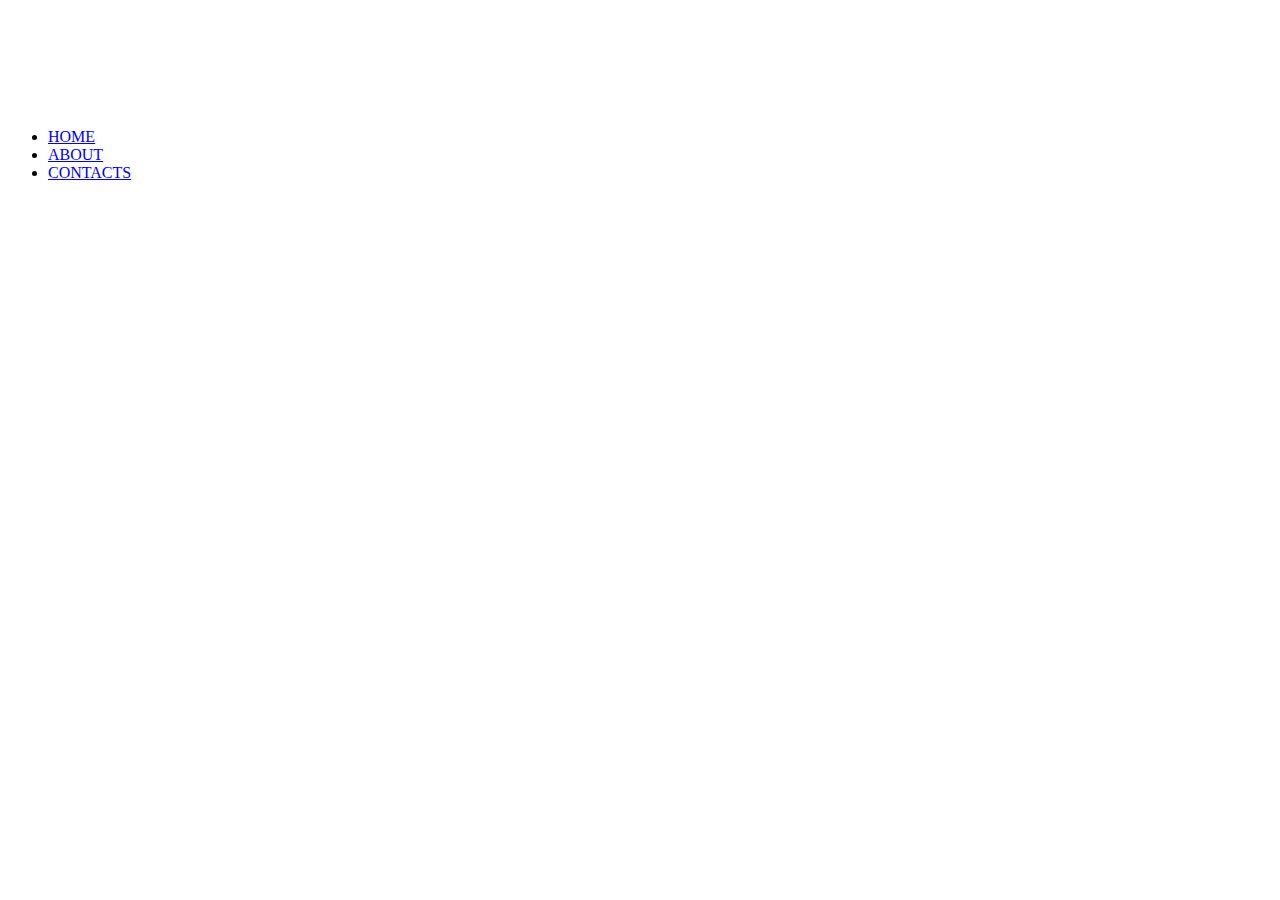
==== HTML Only/about.html @ bdd3aa6c "v1.0.1" ====
<!DOCTYPE html>
<html lang="en">
  <head>
    <meta charset="UTF-8" />
    <meta http-equiv="X-UA-Compatible" content="IE=edge" />
    <meta name="viewport" content="width=device-width, initial-scale=1.0" />
    <title>Document</title>
  </head>
  <link
    rel="stylesheet"
    href="https://cdnjs.cloudflare.com/ajax/libs/font-awesome/5.15.3/css/all.min.css"
    integrity="sha512-+jU6R9G7Vr0Ckq3rVqlmWjPx+WIXZYiUTw2TbxTcxWfT8X9WSPlxAWxmgA59dHuzkA8hVbU6n1U6vBYnPXZuUQ=="
    crossorigin="anonymous"
    referrerpolicy="no-referrer"
  />

  <body>
    <div class="navbar">
      <a href="./home.html">
        <div>
          <img src="/assets/ECE.png" alt="logo" width="175" height="100" />
        </div>
      </a>
      <ul>
        <li><a href="home.html">HOME</a></li>
        <li><a href="about.html">ABOUT</a></li>
        <li><a href="contacts.html">CONTACTS</a></li>
      </ul>
    </div>
  </body>
</html>
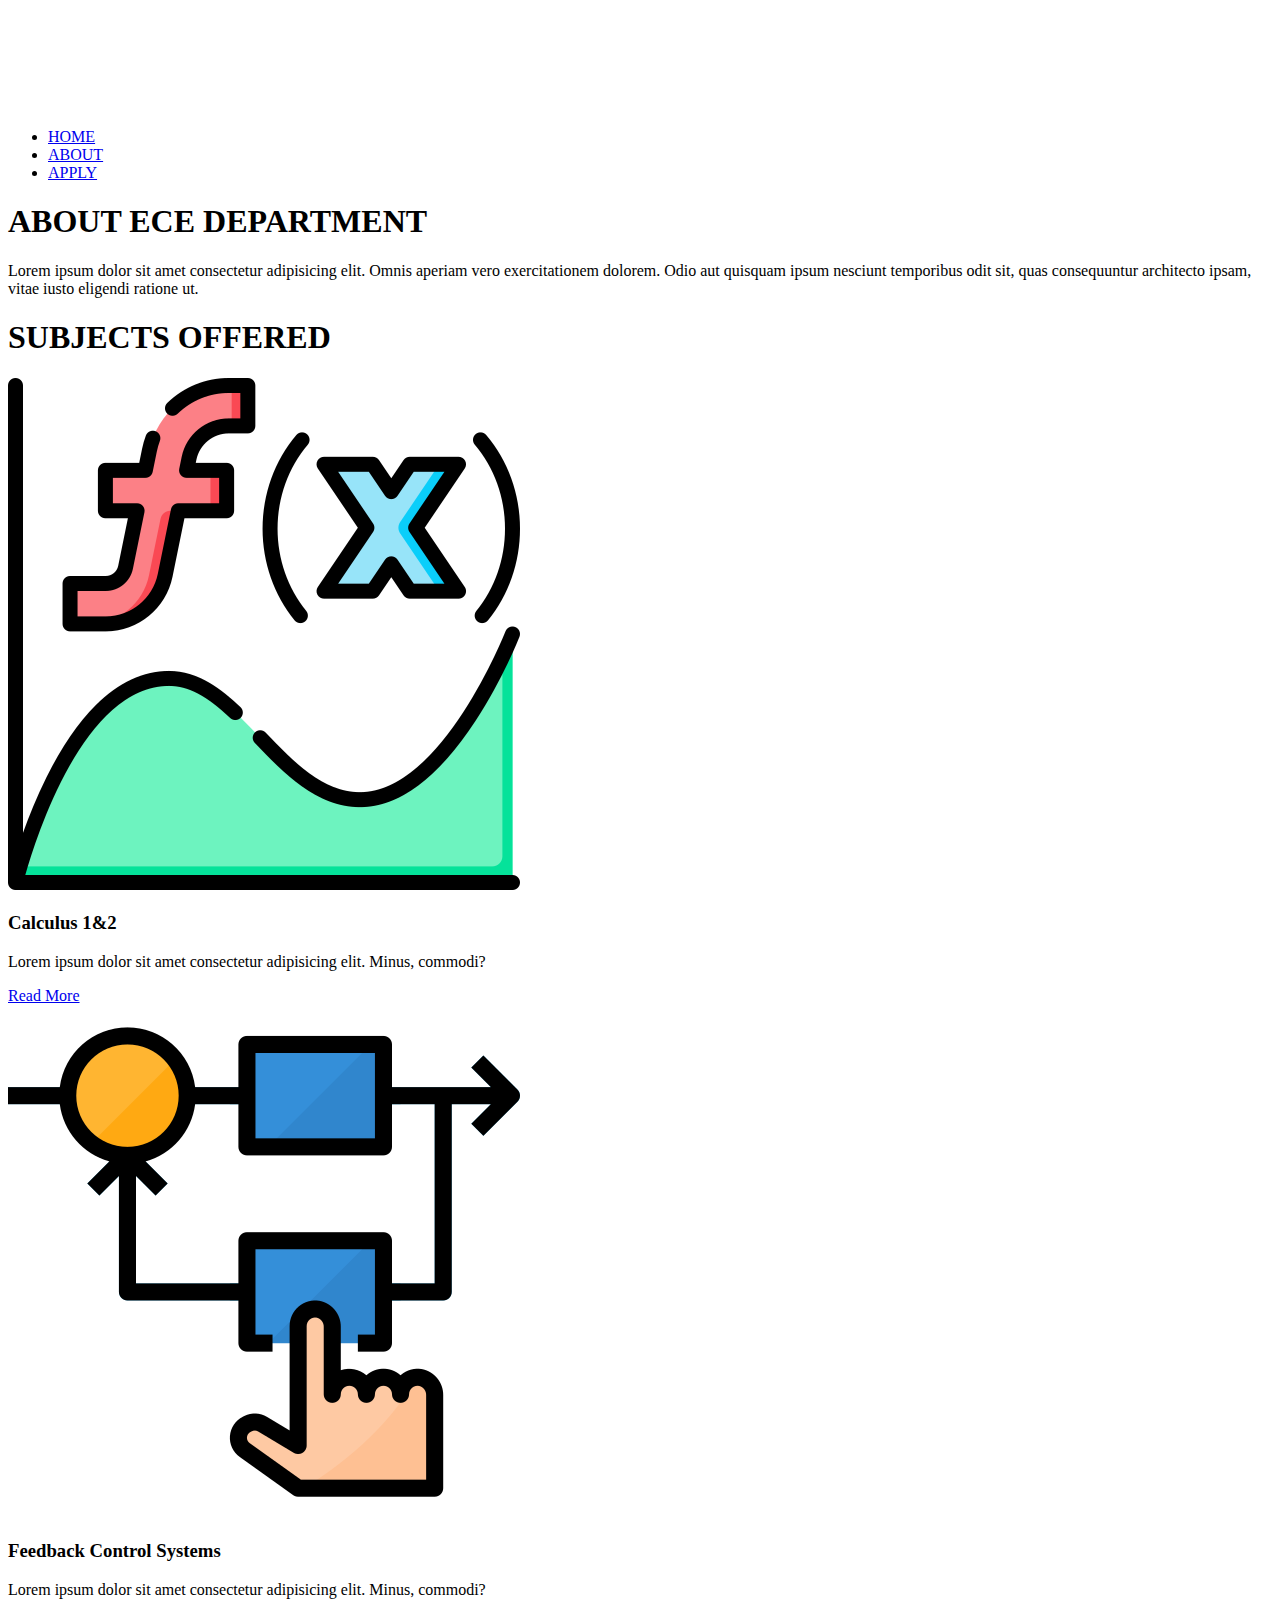
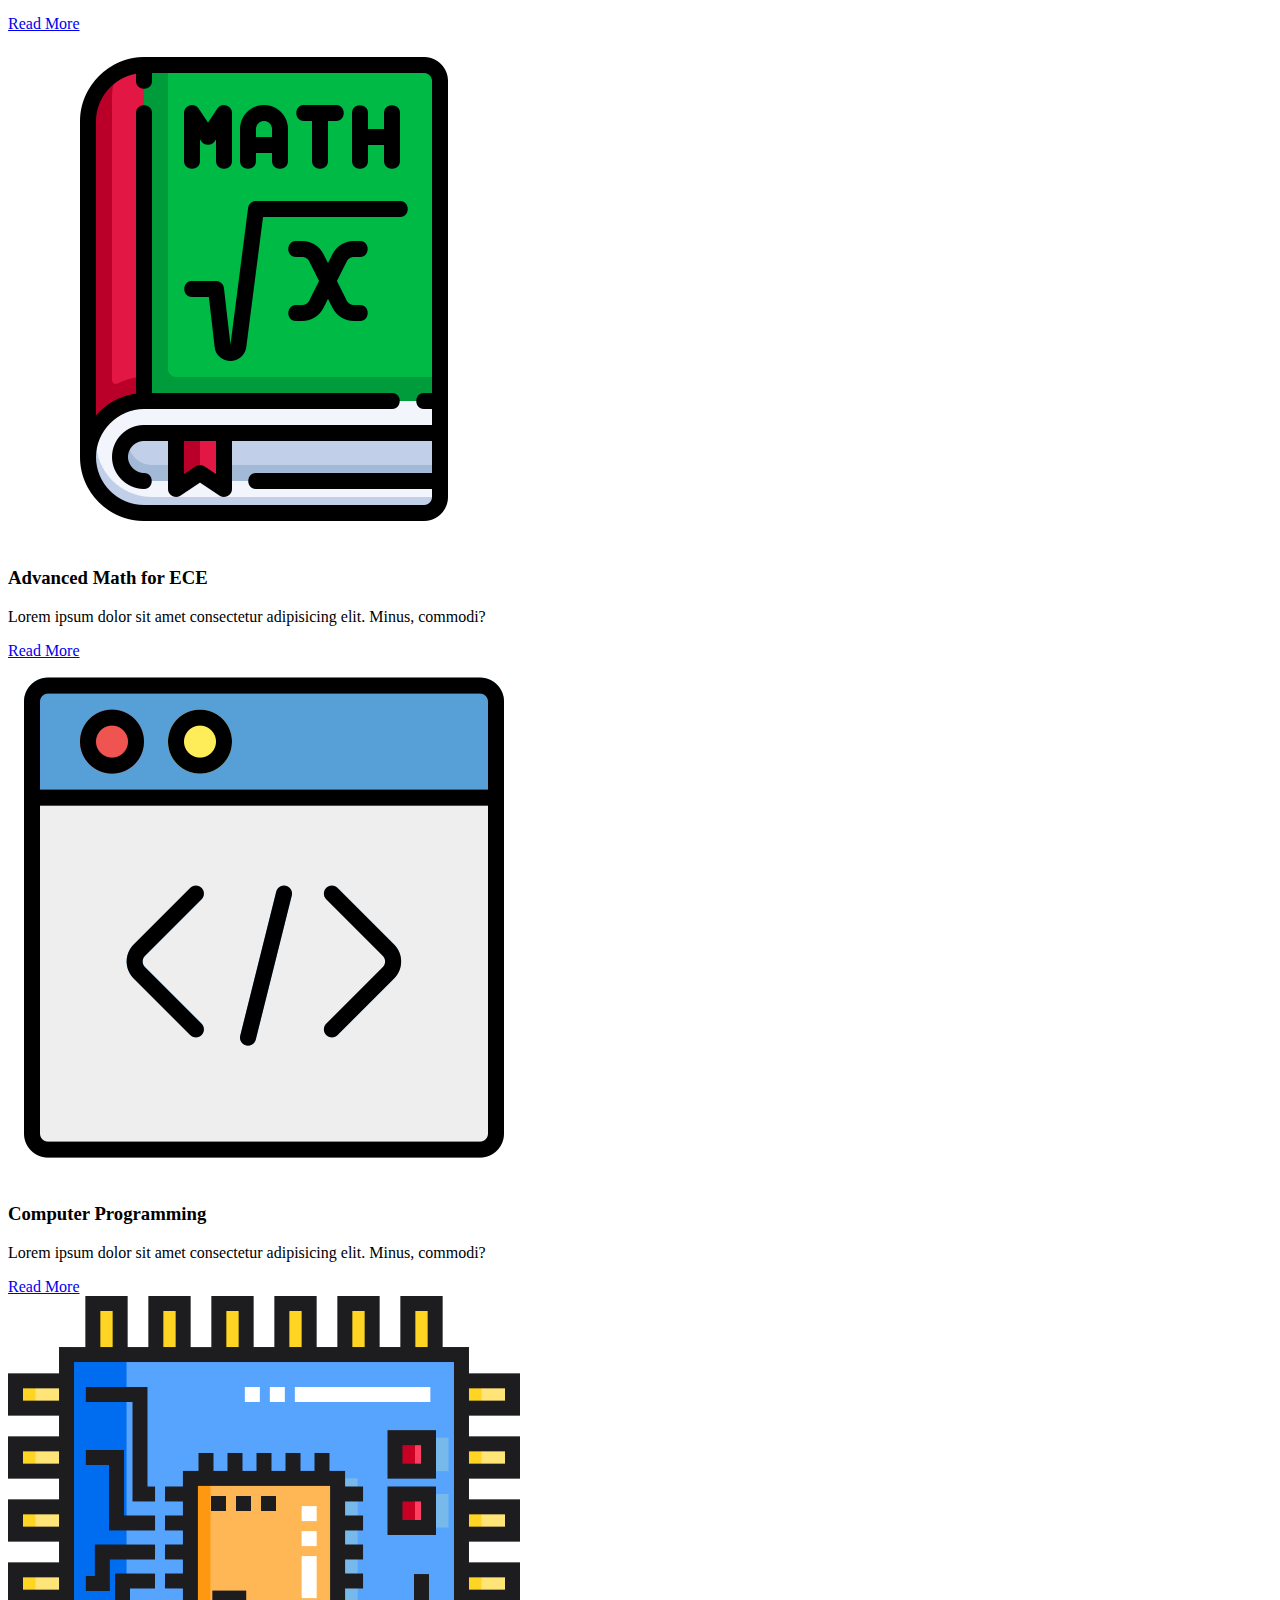
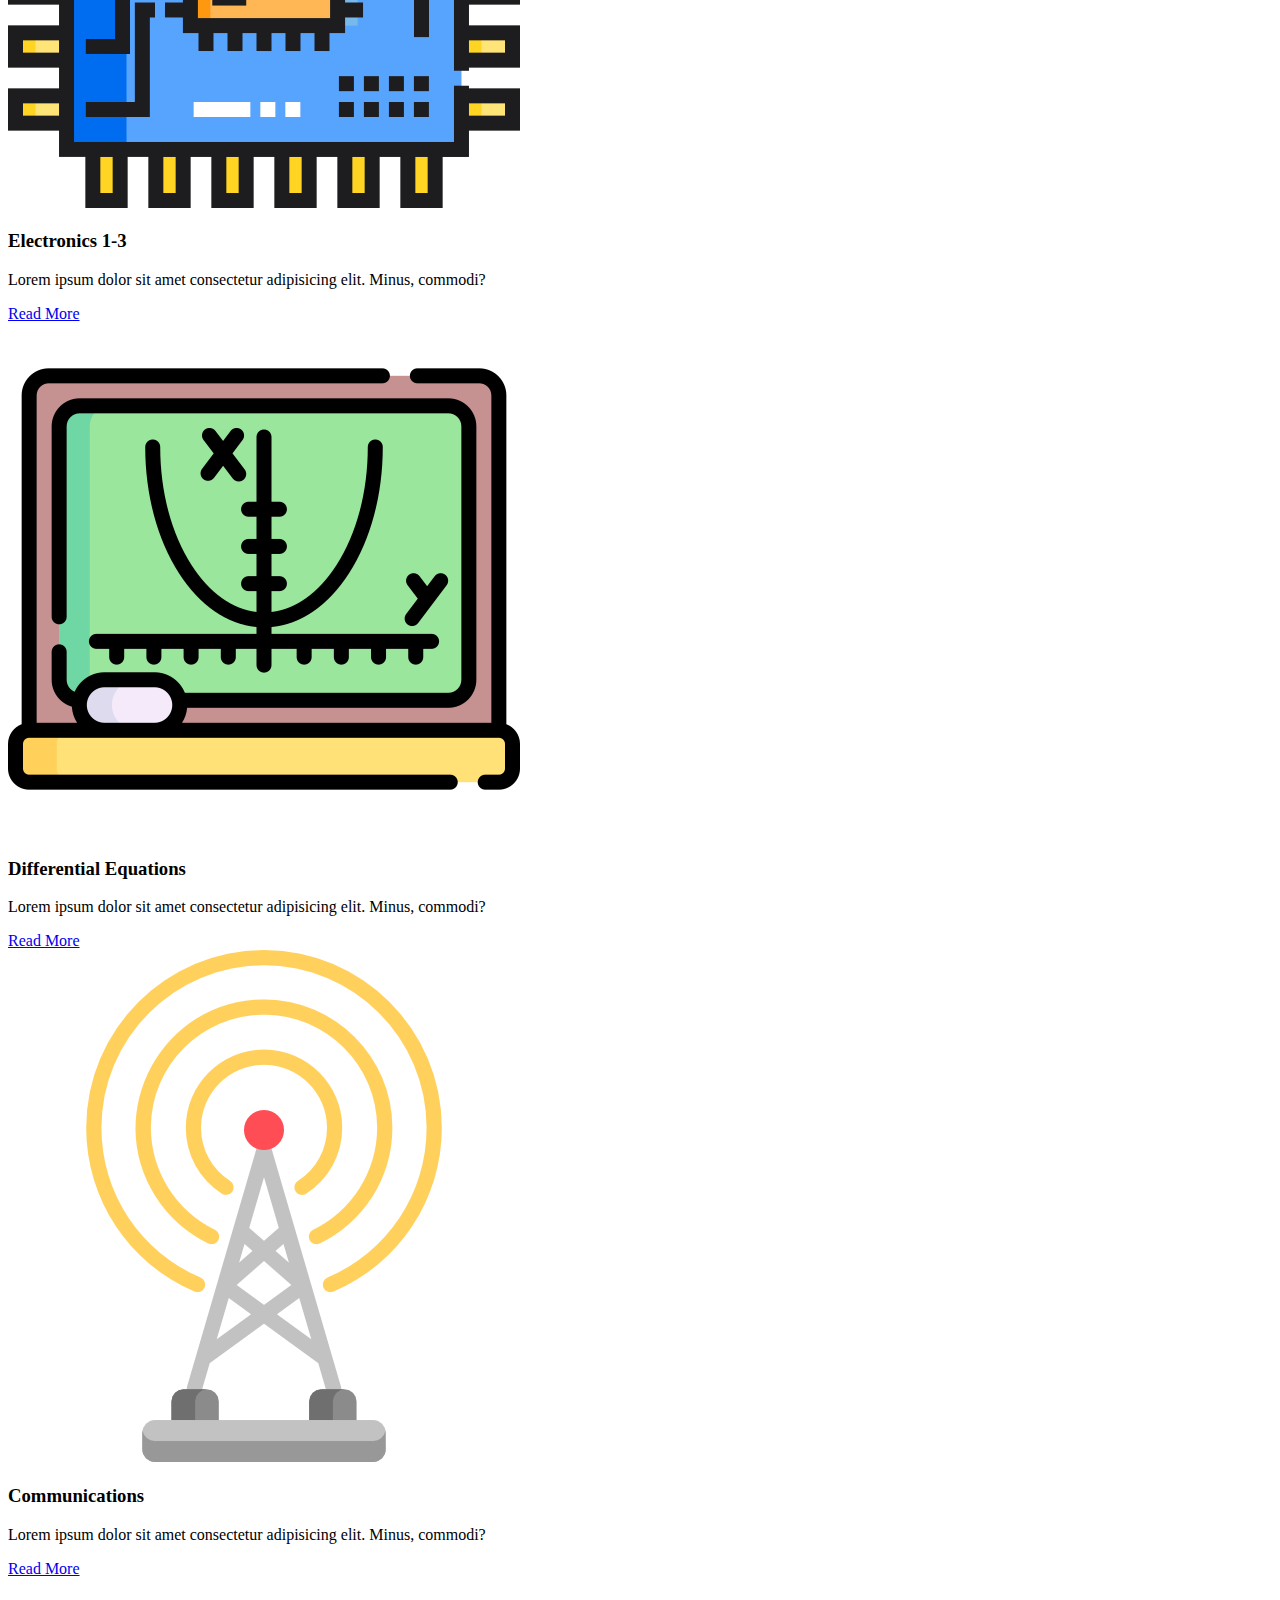
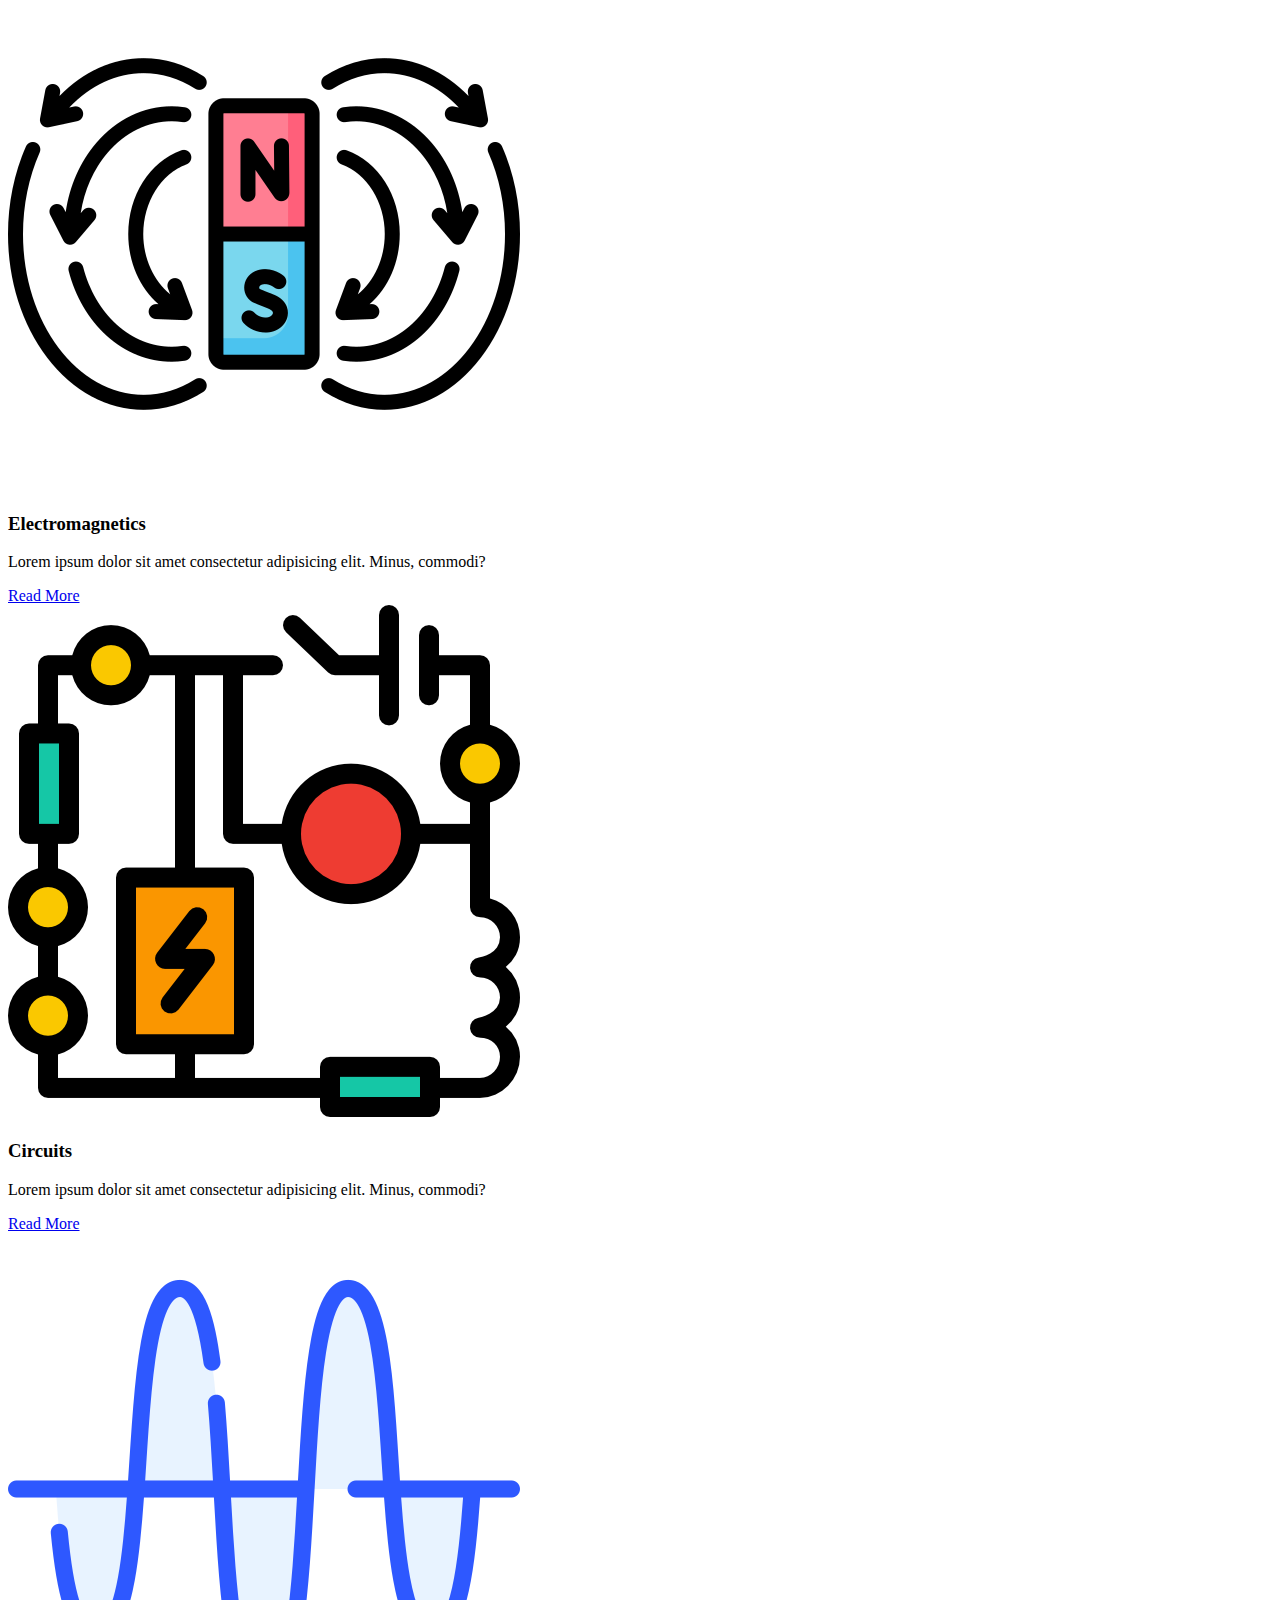
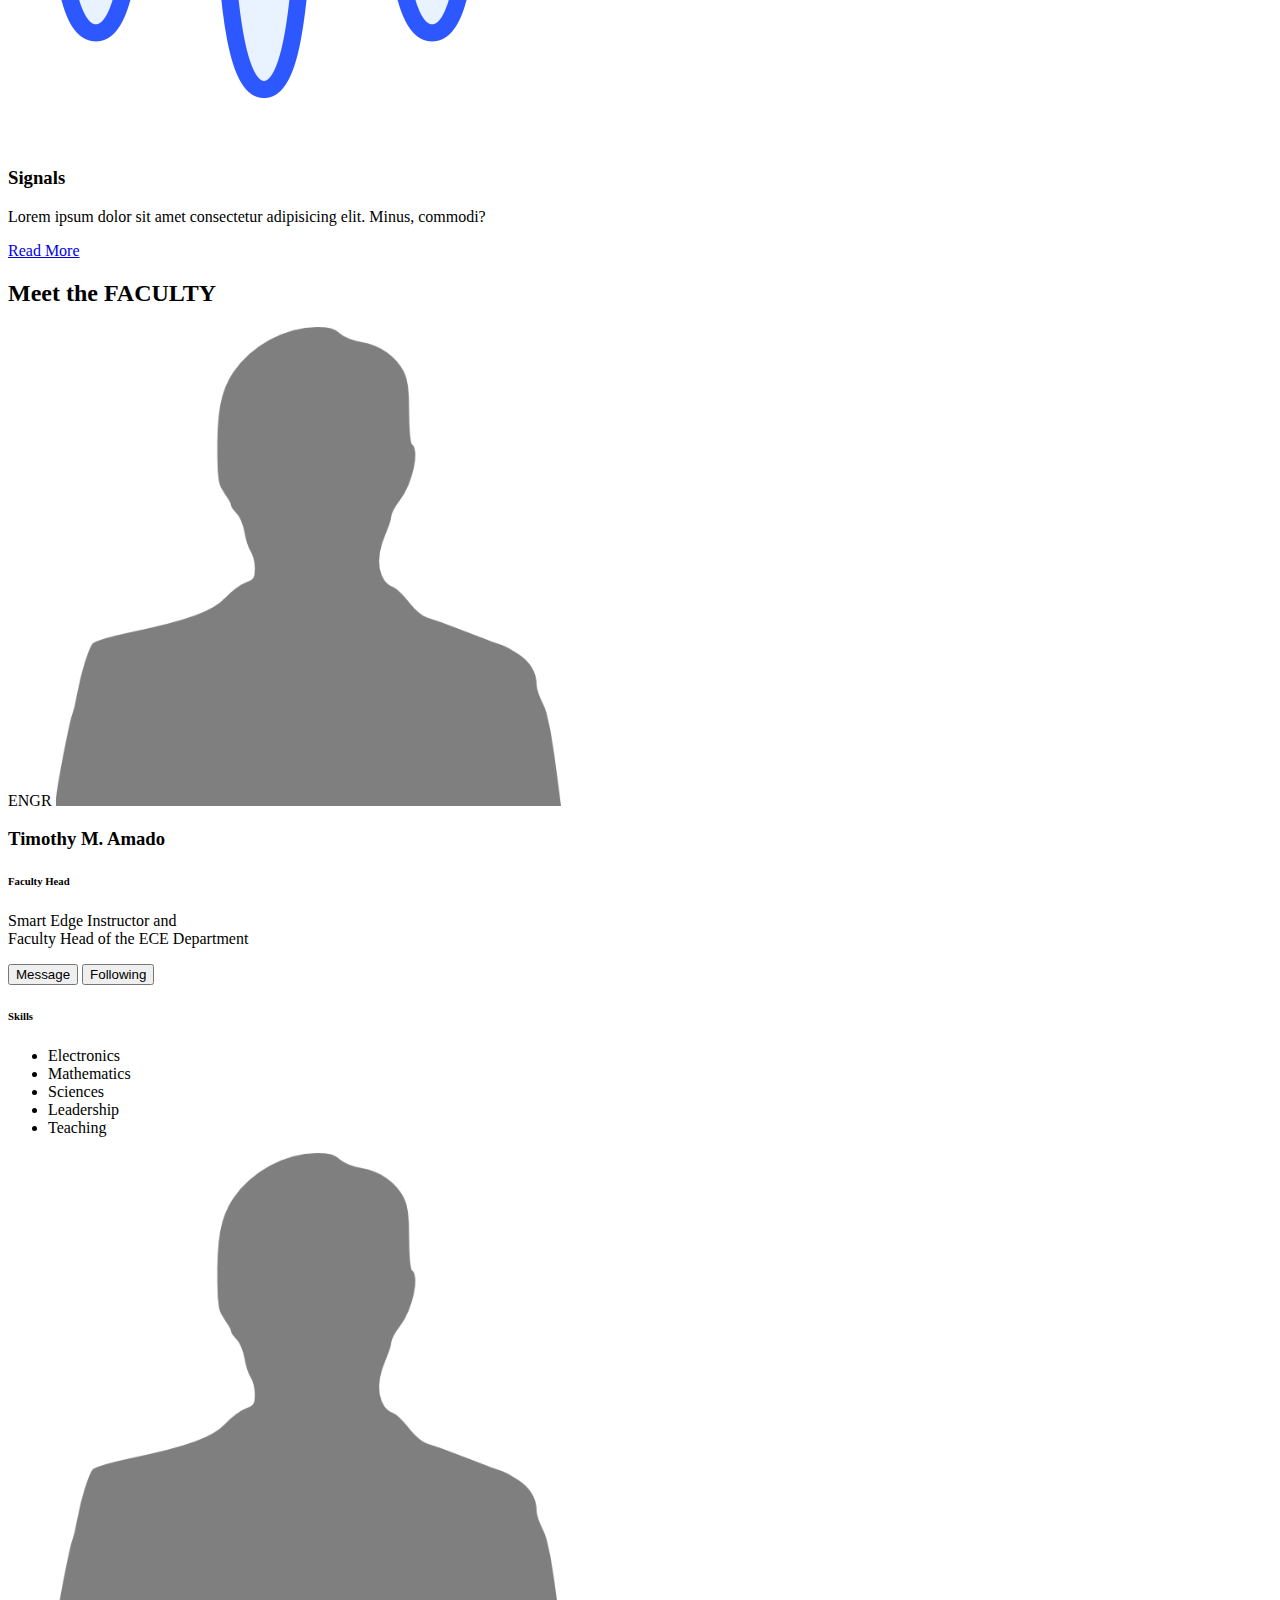
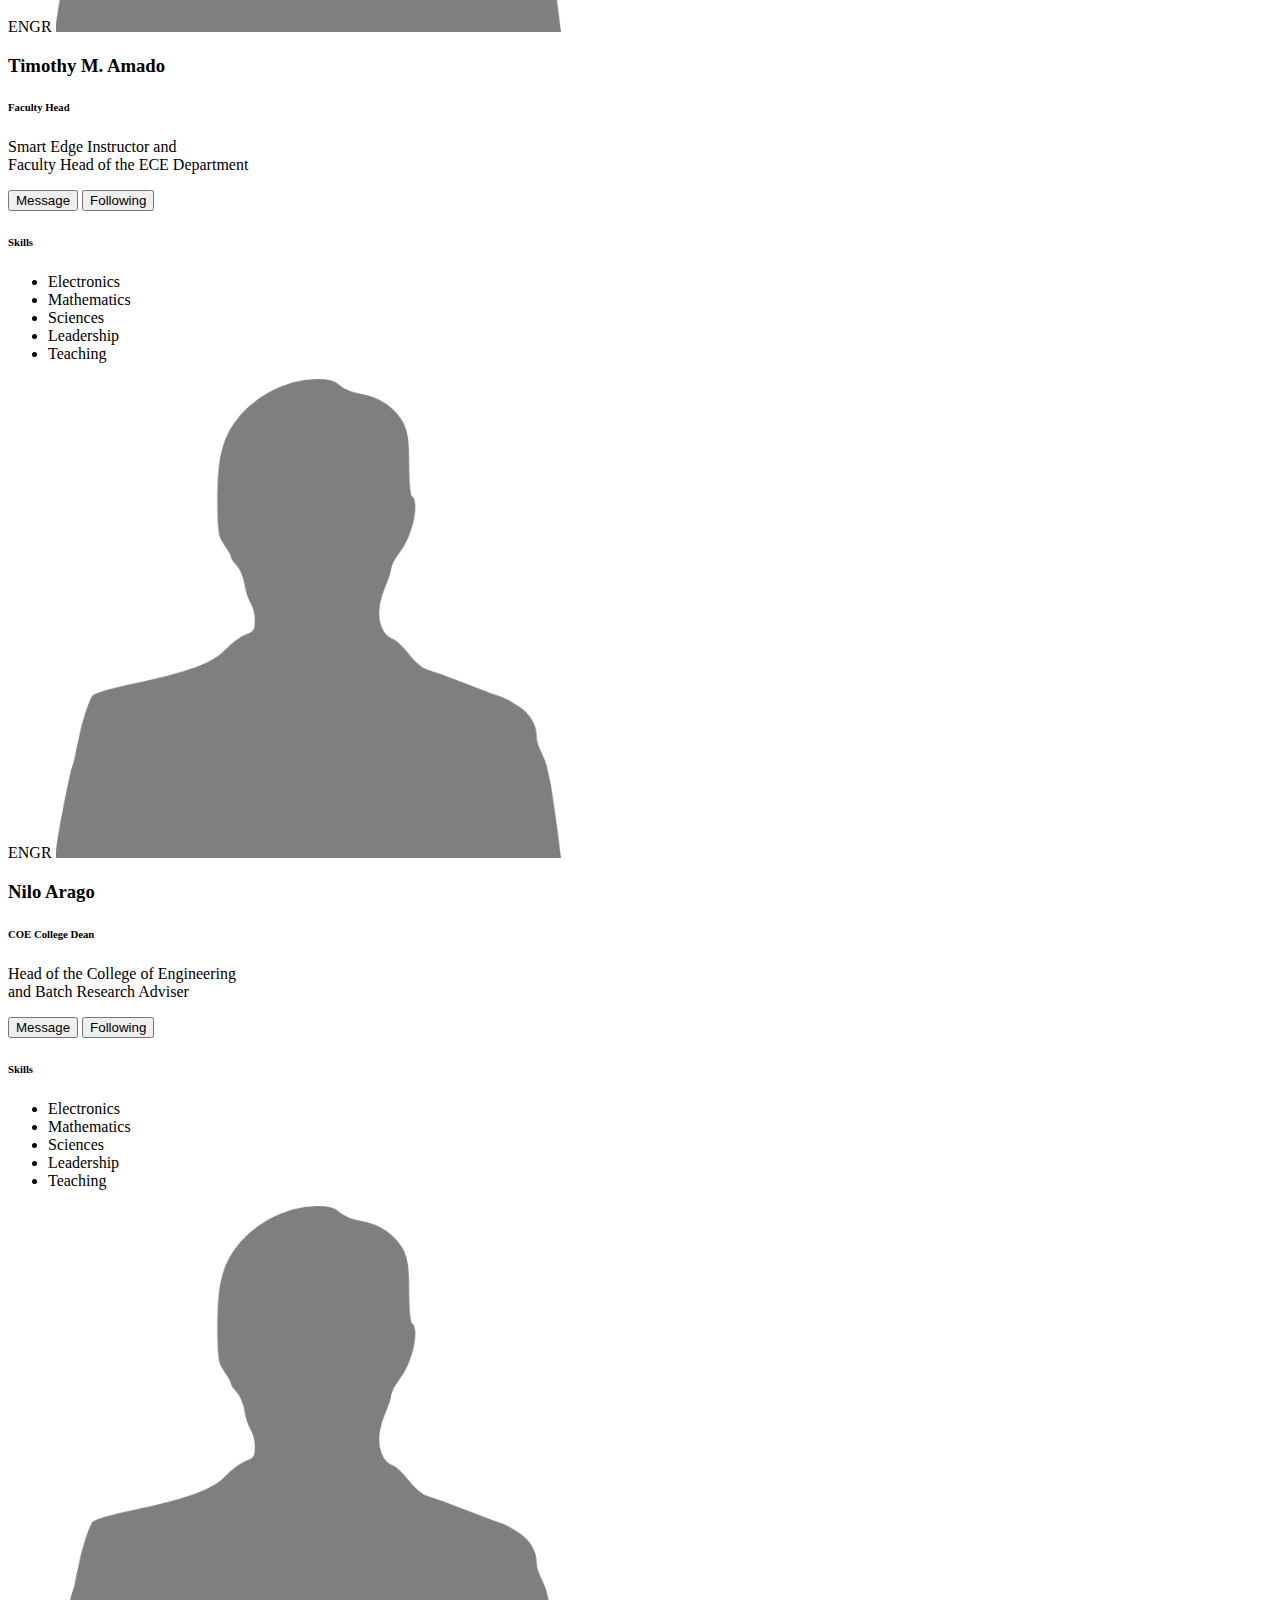
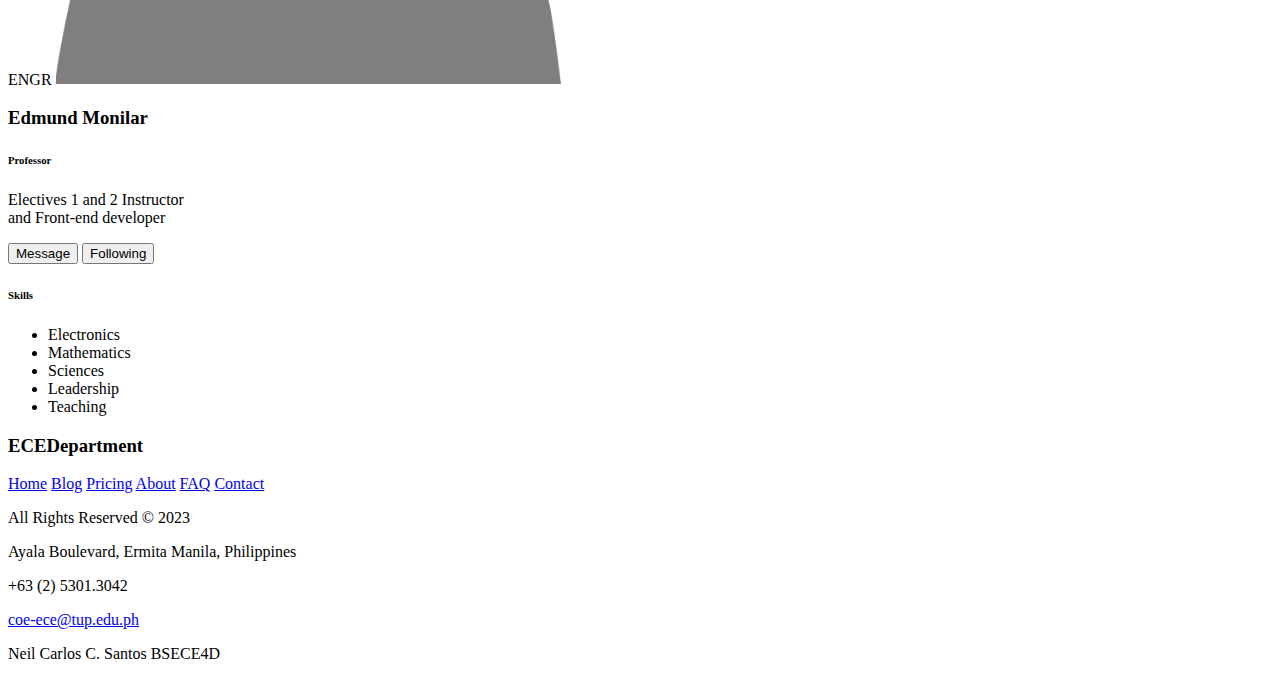
==== commit 523848ce: "v2.0.1" ====
--- a/HTML Only/about.html
+++ b/HTML Only/about.html
@@ -4,7 +4,7 @@
     <meta charset="UTF-8" />
     <meta http-equiv="X-UA-Compatible" content="IE=edge" />
     <meta name="viewport" content="width=device-width, initial-scale=1.0" />
-    <title>Document</title>
+    <title>ECE DEPARTMENT</title>
   </head>
   <link
     rel="stylesheet"
@@ -24,8 +24,272 @@
       <ul>
         <li><a href="home.html">HOME</a></li>
         <li><a href="about.html">ABOUT</a></li>
-        <li><a href="contacts.html">CONTACTS</a></li>
+        <li><a href="apply.html">APPLY</a></li>
       </ul>
     </div>
+
+    <div class="abouthead">
+      <h1>ABOUT ECE DEPARTMENT</h1>
+      <p class="head-p">
+        Lorem ipsum dolor sit amet consectetur adipisicing elit. Omnis aperiam
+        vero exercitationem dolorem. Odio aut quisquam ipsum nesciunt temporibus
+        odit sit, quas consequuntur architecto ipsam, vitae iusto eligendi
+        ratione ut.
+      </p>
+    </div>
+
+    <div class="vision">
+      <div class="services">
+        <h1 class="head">SUBJECTS OFFERED</h1>
+
+        <div class="box-container">
+          <div class="box2">
+            <img src="/assets/calc.png" alt="" />
+            <h3>Calculus 1&2</h3>
+            <p>
+              Lorem ipsum dolor sit amet consectetur adipisicing elit. Minus,
+              commodi?
+            </p>
+            <a href="#" class="btn">Read More</a>
+          </div>
+
+          <div class="box2">
+            <img src="/assets/feedback.png" alt="" />
+            <h3>Feedback Control Systems</h3>
+            <p>
+              Lorem ipsum dolor sit amet consectetur adipisicing elit. Minus,
+              commodi?
+            </p>
+            <a href="#" class="btn">Read More</a>
+          </div>
+
+          <div class="box2">
+            <img src="/assets/admath.png" alt="" />
+            <h3>Advanced Math for ECE</h3>
+            <p>
+              Lorem ipsum dolor sit amet consectetur adipisicing elit. Minus,
+              commodi?
+            </p>
+            <a href="#" class="btn">Read More</a>
+          </div>
+
+          <div class="box2">
+            <img src="/assets/prog.png" alt="" />
+            <h3>Computer Programming</h3>
+            <p>
+              Lorem ipsum dolor sit amet consectetur adipisicing elit. Minus,
+              commodi?
+            </p>
+            <a href="#" class="btn">Read More</a>
+          </div>
+
+          <div class="box2">
+            <img src="/assets/cpu.png" alt="" />
+            <h3>Electronics 1-3</h3>
+            <p>
+              Lorem ipsum dolor sit amet consectetur adipisicing elit. Minus,
+              commodi?
+            </p>
+            <a href="#" class="btn">Read More</a>
+          </div>
+
+          <div class="box2">
+            <img src="/assets/diff.png" alt="" />
+            <h3>Differential Equations</h3>
+            <p>
+              Lorem ipsum dolor sit amet consectetur adipisicing elit. Minus,
+              commodi?
+            </p>
+            <a href="#" class="btn">Read More</a>
+          </div>
+
+          <div class="box2">
+            <img src="/assets/comms.png" alt="" />
+            <h3>Communications</h3>
+            <p>
+              Lorem ipsum dolor sit amet consectetur adipisicing elit. Minus,
+              commodi?
+            </p>
+            <a href="#" class="btn">Read More</a>
+          </div>
+
+          <div class="box2">
+            <img src="/assets/emags.png" alt="" />
+            <h3>Electromagnetics</h3>
+            <p>
+              Lorem ipsum dolor sit amet consectetur adipisicing elit. Minus,
+              commodi?
+            </p>
+            <a href="#" class="btn">Read More</a>
+          </div>
+
+          <div class="box2">
+            <img src="/assets/circ.png" alt="" />
+            <h3>Circuits</h3>
+            <p>
+              Lorem ipsum dolor sit amet consectetur adipisicing elit. Minus,
+              commodi?
+            </p>
+            <a href="#" class="btn">Read More</a>
+          </div>
+          <div class="box2">
+            <img src="/assets/signals.png" alt="" />
+            <h3>Signals</h3>
+            <p>
+              Lorem ipsum dolor sit amet consectetur adipisicing elit. Minus,
+              commodi?
+            </p>
+            <a href="#" class="btn">Read More</a>
+          </div>
+        </div>
+      </div>
+    </div>
+
+    <div class="faculty">
+      <h2>Meet the <span class="ece">FACULTY</span></h2>
+    </div>
+
+    <div class="slider">
+      <div class="card-container">
+        <span class="pro">ENGR</span>
+        <img class="round" src="/assets/avatar.png" alt="user" width="40%" />
+        <h3 class="name">Timothy M. Amado</h3>
+        <h6>Faculty Head</h6>
+        <p>
+          Smart Edge Instructor and <br />
+          Faculty Head of the ECE Department
+        </p>
+        <div class="buttons">
+          <button class="primary">Message</button>
+          <button class="primary ghost">Following</button>
+        </div>
+        <div class="skills">
+          <h6>Skills</h6>
+          <ul>
+            <li>Electronics</li>
+            <li>Mathematics</li>
+            <li>Sciences</li>
+            <li>Leadership</li>
+            <li>Teaching</li>
+          </ul>
+        </div>
+      </div>
+
+      <div class="card-container">
+        <span class="pro">ENGR</span>
+        <img class="round" src="/assets/avatar.png" alt="user" width="40%" />
+        <h3 class="name">Timothy M. Amado</h3>
+        <h6>Faculty Head</h6>
+        <p>
+          Smart Edge Instructor and <br />
+          Faculty Head of the ECE Department
+        </p>
+        <div class="buttons">
+          <button class="primary">Message</button>
+          <button class="primary ghost">Following</button>
+        </div>
+        <div class="skills">
+          <h6>Skills</h6>
+          <ul>
+            <li>Electronics</li>
+            <li>Mathematics</li>
+            <li>Sciences</li>
+            <li>Leadership</li>
+            <li>Teaching</li>
+          </ul>
+        </div>
+      </div>
+
+      <div class="card-container">
+        <span class="pro">ENGR</span>
+        <img class="round" src="/assets/avatar.png" alt="user" width="40%" />
+        <h3 class="name">Nilo Arago</h3>
+        <h6>COE College Dean</h6>
+        <p>
+          Head of the College of Engineering <br />
+          and Batch Research Adviser
+        </p>
+        <div class="buttons">
+          <button class="primary">Message</button>
+          <button class="primary ghost">Following</button>
+        </div>
+        <div class="skills">
+          <h6>Skills</h6>
+          <ul>
+            <li>Electronics</li>
+            <li>Mathematics</li>
+            <li>Sciences</li>
+            <li>Leadership</li>
+            <li>Teaching</li>
+          </ul>
+        </div>
+      </div>
+
+      <div class="card-container">
+        <span class="pro">ENGR</span>
+        <img class="round" src="/assets/avatar.png" alt="user" width="40%" />
+        <h3 class="name">Edmund Monilar</h3>
+        <h6>Professor</h6>
+        <p>
+          Electives 1 and 2 Instructor<br />
+          and Front-end developer
+        </p>
+        <div class="buttons">
+          <button class="primary">Message</button>
+          <button class="primary ghost">Following</button>
+        </div>
+        <div class="skills">
+          <h6>Skills</h6>
+          <ul>
+            <li>Electronics</li>
+            <li>Mathematics</li>
+            <li>Sciences</li>
+            <li>Leadership</li>
+            <li>Teaching</li>
+          </ul>
+        </div>
+      </div>
+    </div>
+
+    <footer class="footer-distributed">
+      <div class="footer-left">
+        <h3>ECE<span>Department</span></h3>
+        <p class="footer-links">
+          <a href="#" class="link-1">Home</a>
+          <a href="#">Blog</a>
+          <a href="#">Pricing</a>
+          <a href="#">About</a>
+          <a href="#">FAQ</a>
+          <a href="#">Contact</a>
+        </p>
+        <p class="footer-company-name">All Rights Reserved © 2023</p>
+      </div>
+      <div class="footer-center">
+        <div>
+          <i class="fa fa-map-marker"></i>
+          <p><span>Ayala Boulevard, Ermita</span> Manila, Philippines</p>
+        </div>
+        <div>
+          <i class="fa fa-phone"></i>
+          <p>+63 (2) 5301.3042</p>
+        </div>
+        <div>
+          <i class="fa fa-envelope"></i>
+          <p><a href="mailto:support@company.com">coe-ece@tup.edu.ph</a></p>
+        </div>
+      </div>
+      <div class="footer-right">
+        <p class="footer-company-about">
+          <span>Neil Carlos C. Santos</span>
+          BSECE4D
+        </p>
+        <div class="footer-icons">
+          <a href="#" aria-label="fb-link"><i class="fa fa-facebook"></i></a>
+          <a href="#" aria-label="tw-link"><i class="fa fa-twitter"></i></a>
+          <a href="#" aria-label="lin-link"><i class="fa fa-linkedin"></i></a>
+          <a href="#" aria-label="git-link"><i class="fa fa-github"></i></a>
+        </div>
+      </div>
+    </footer>
   </body>
 </html>
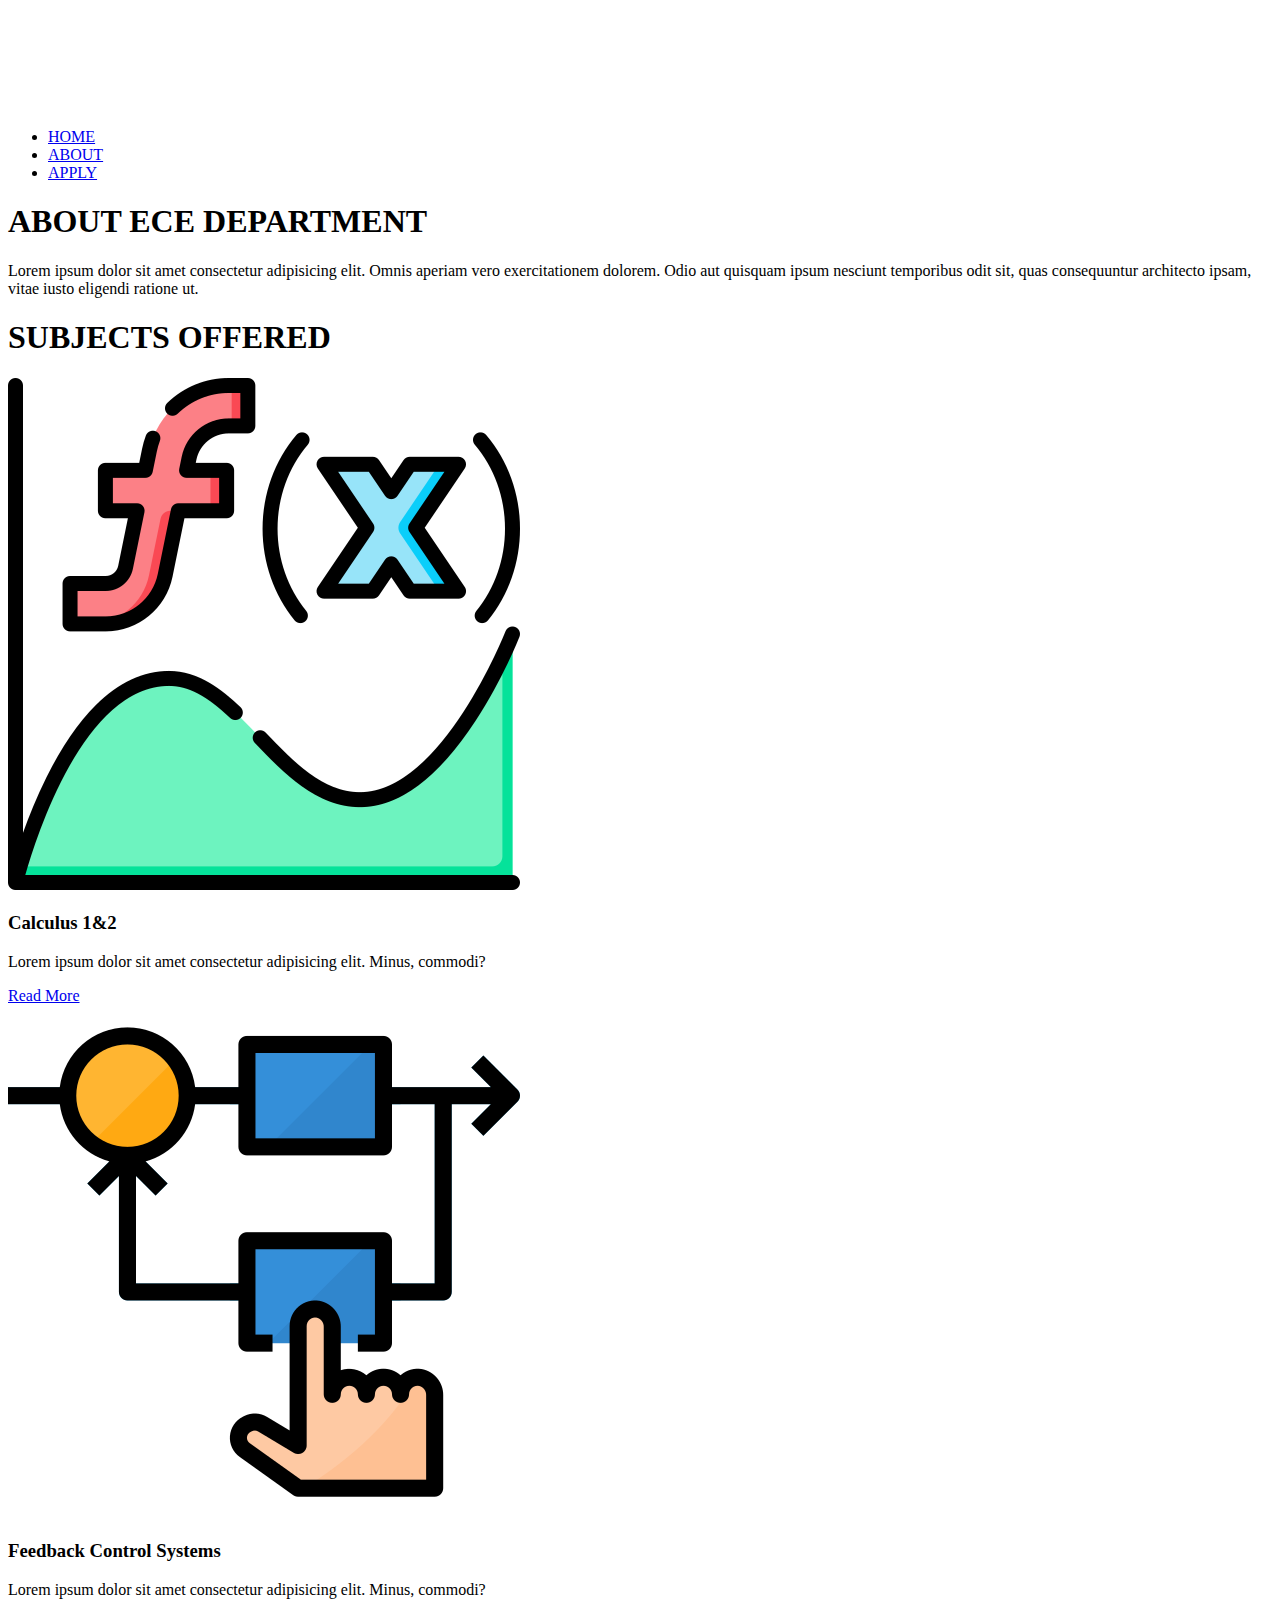
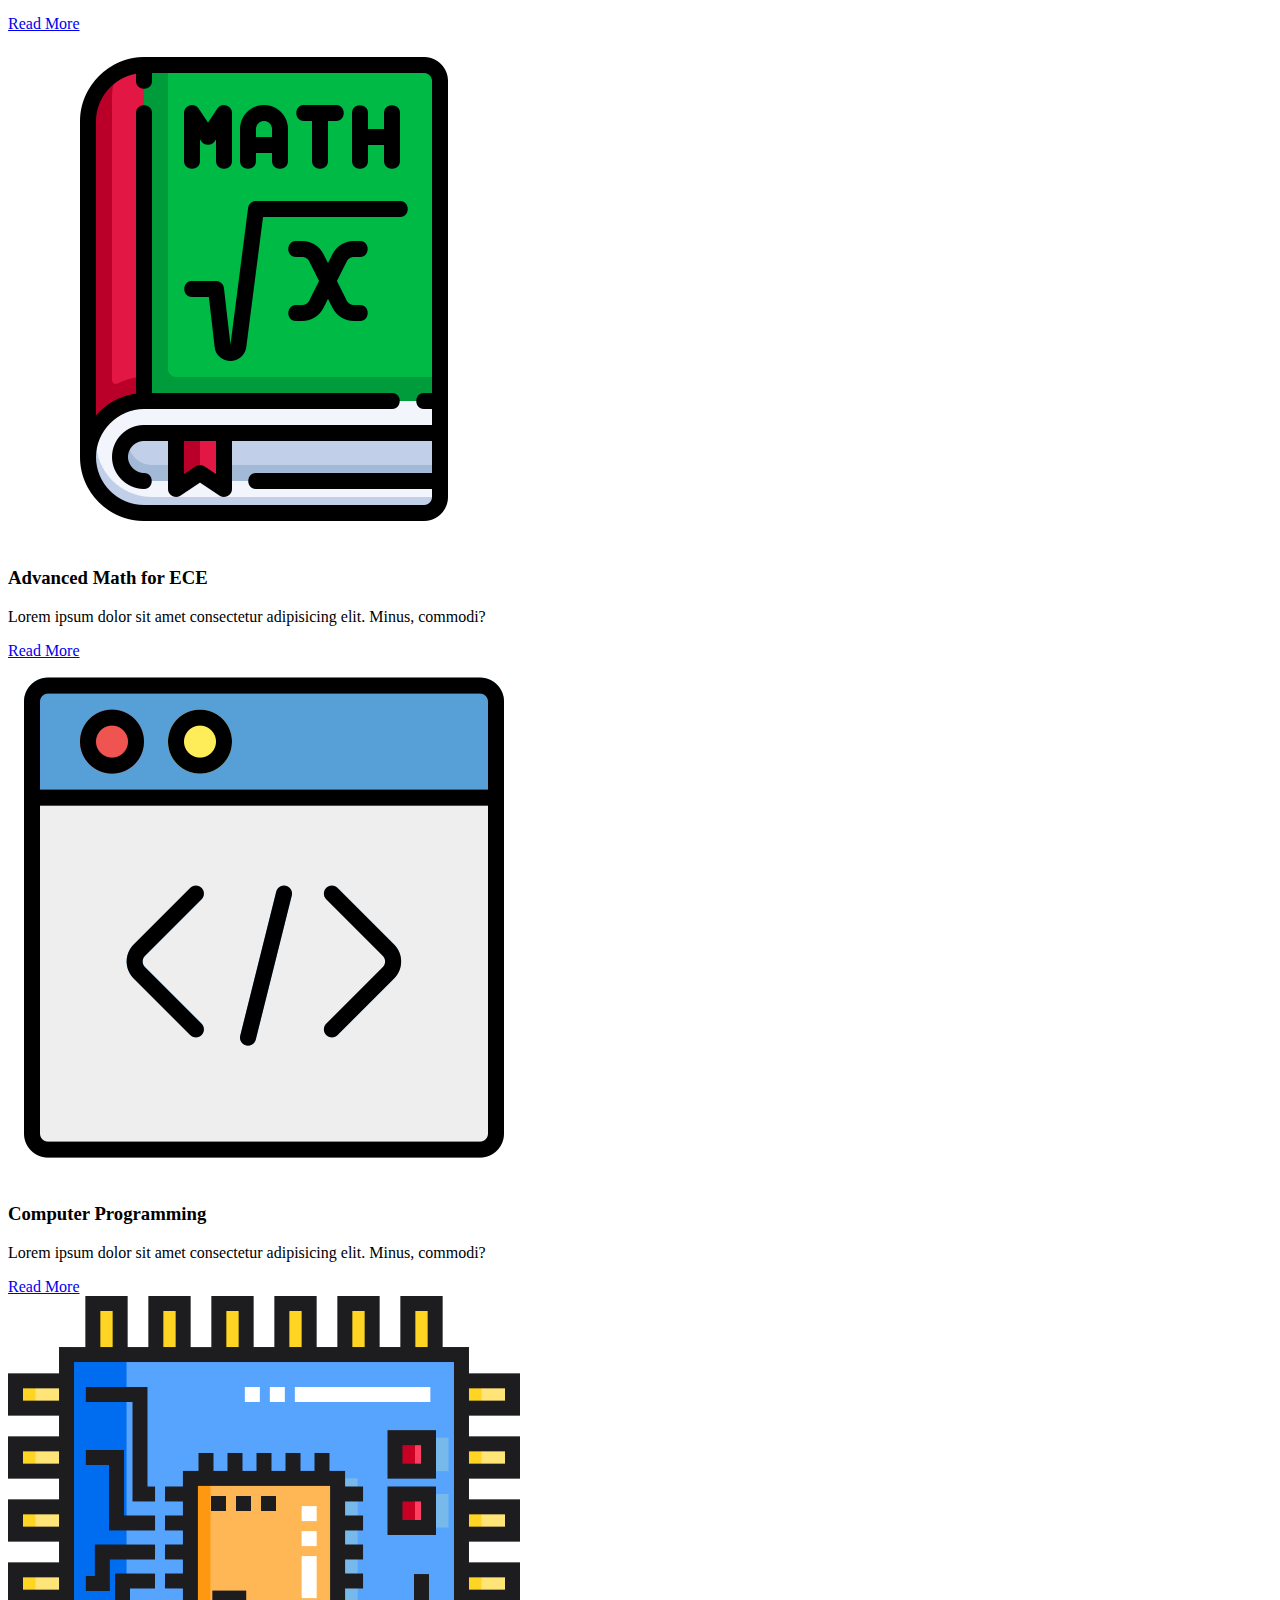
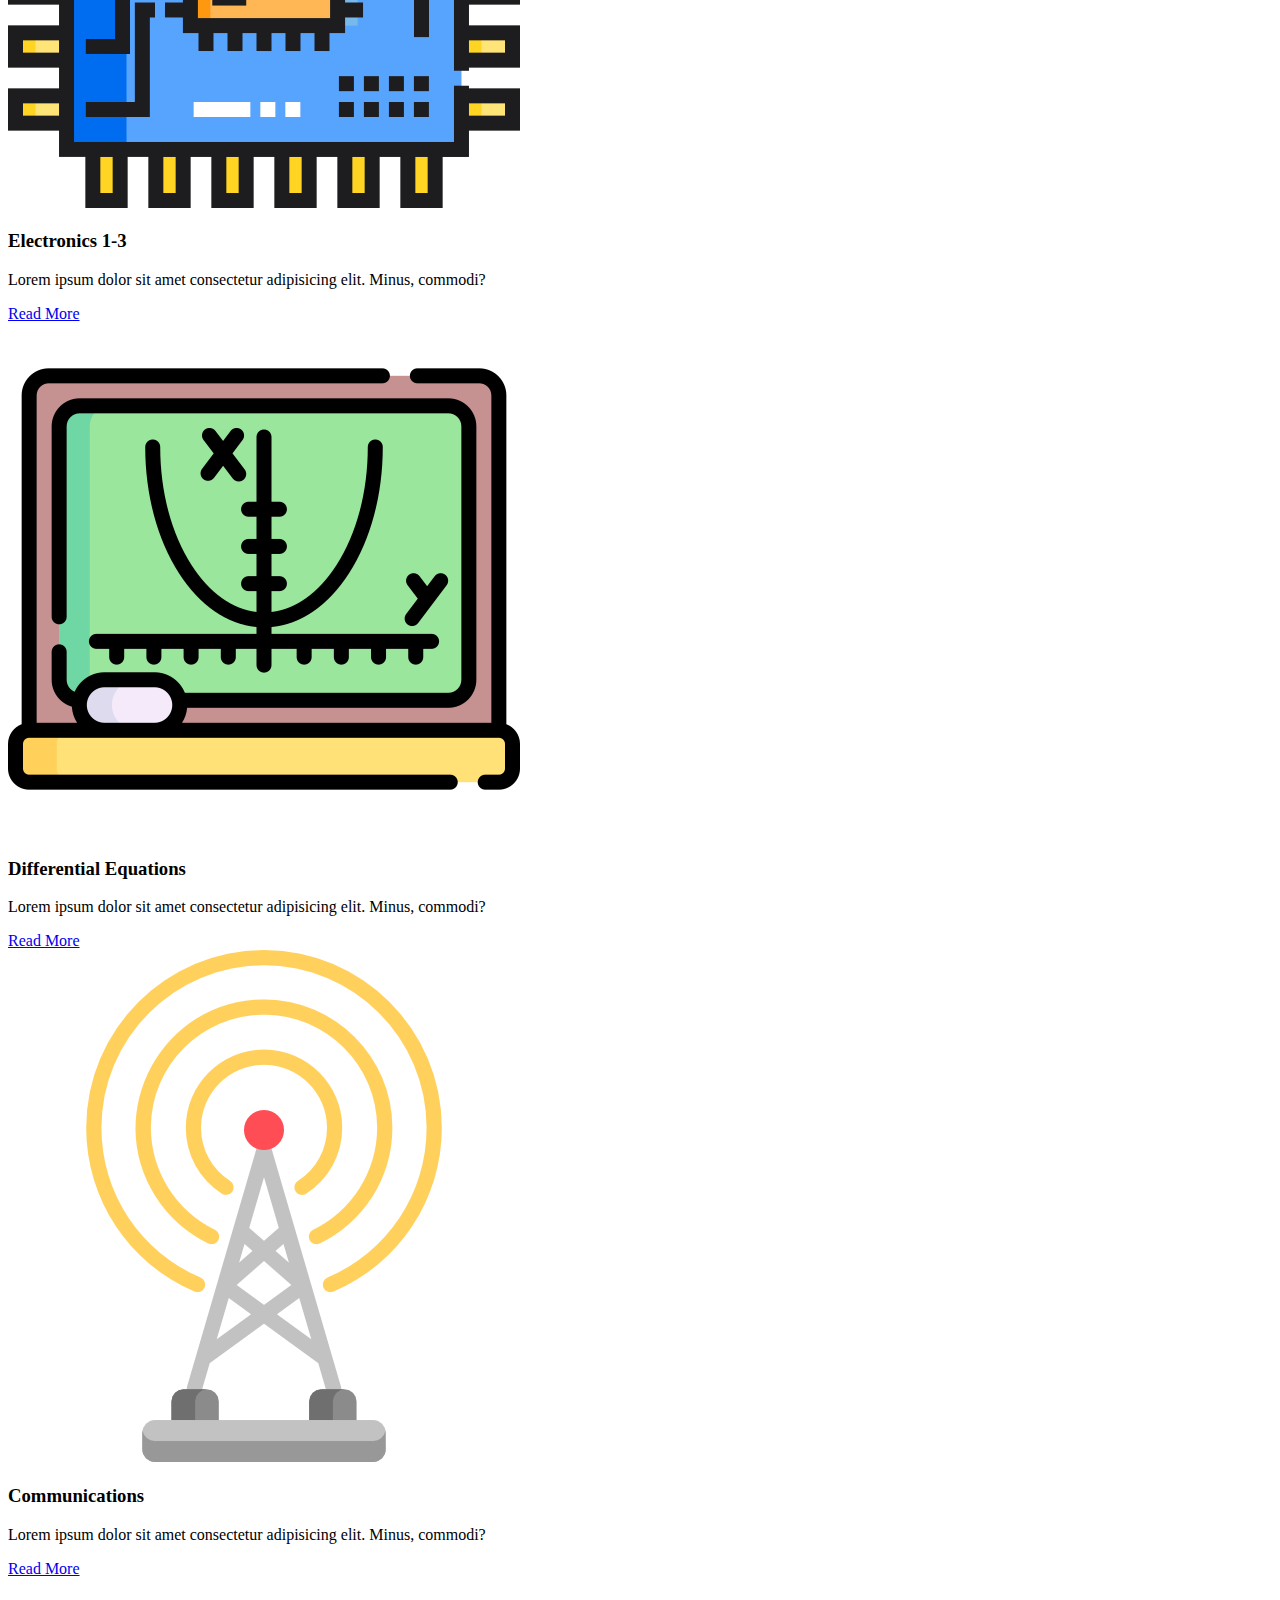
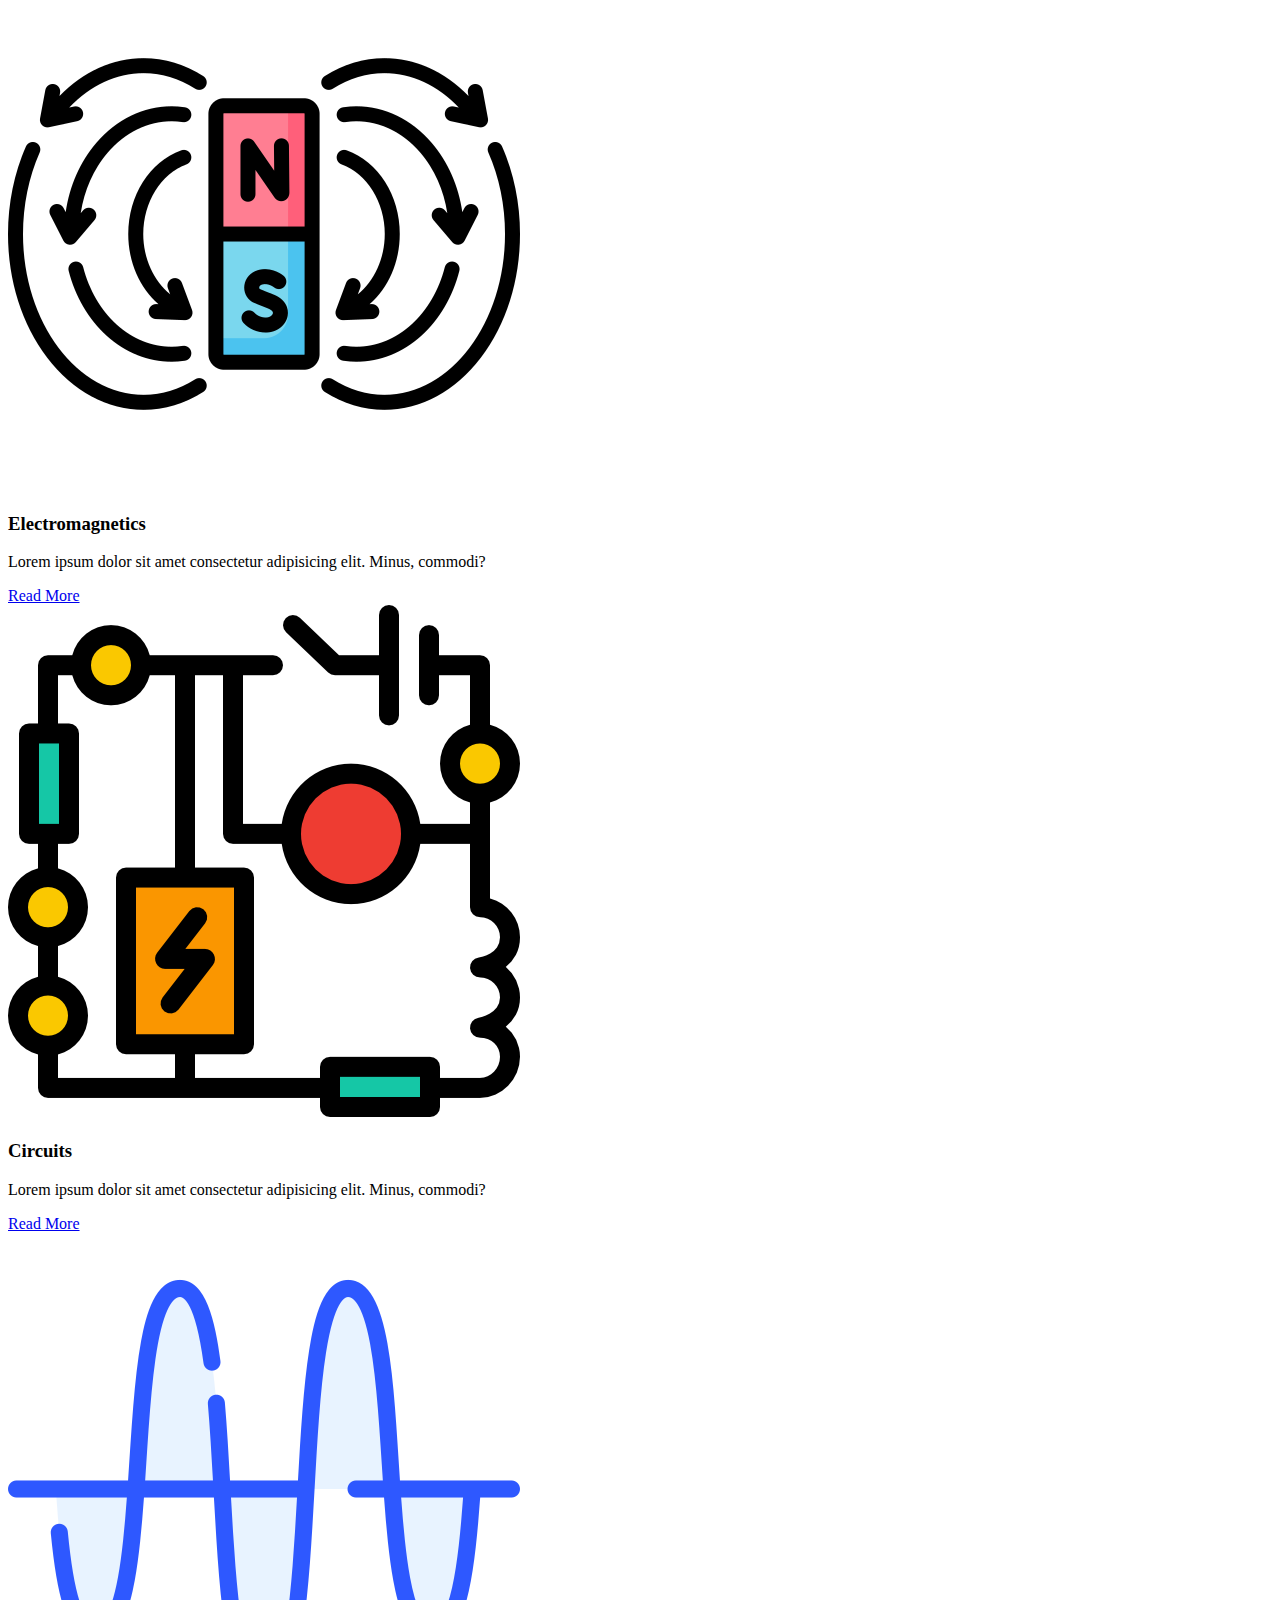
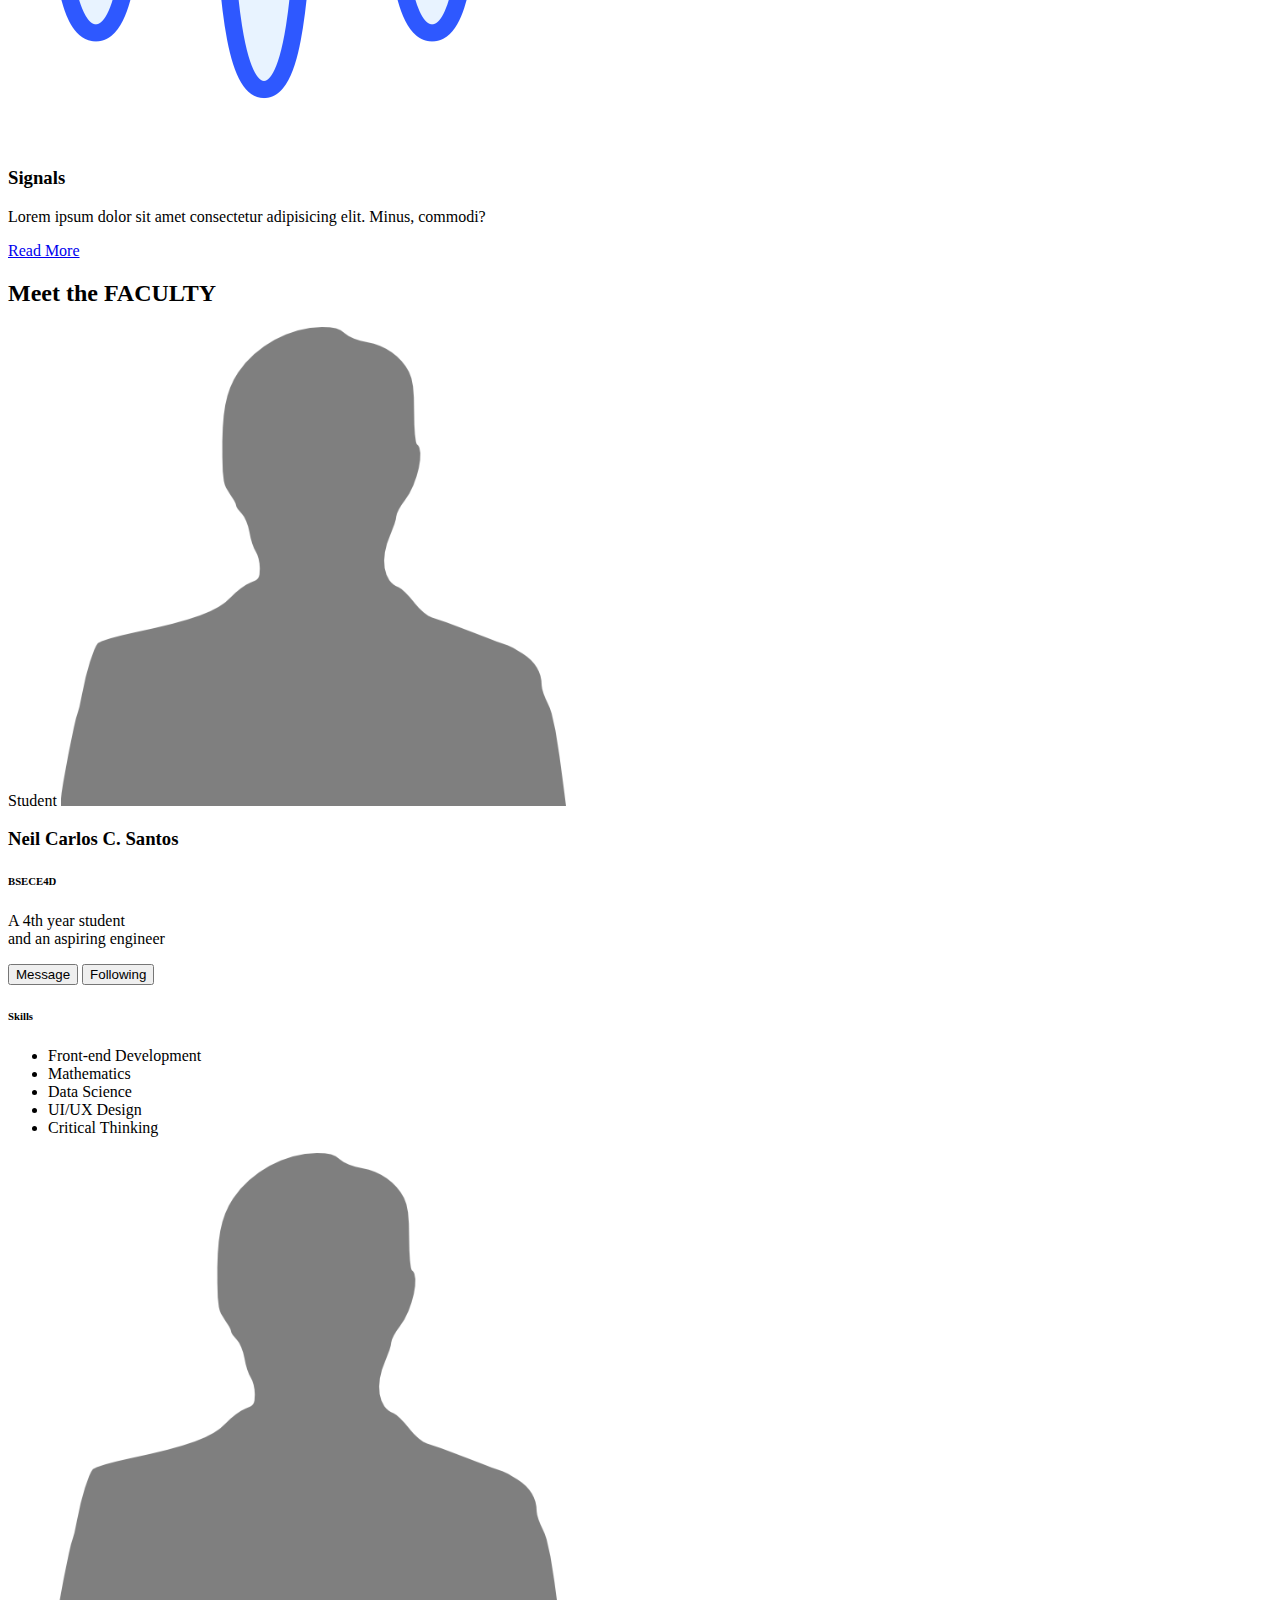
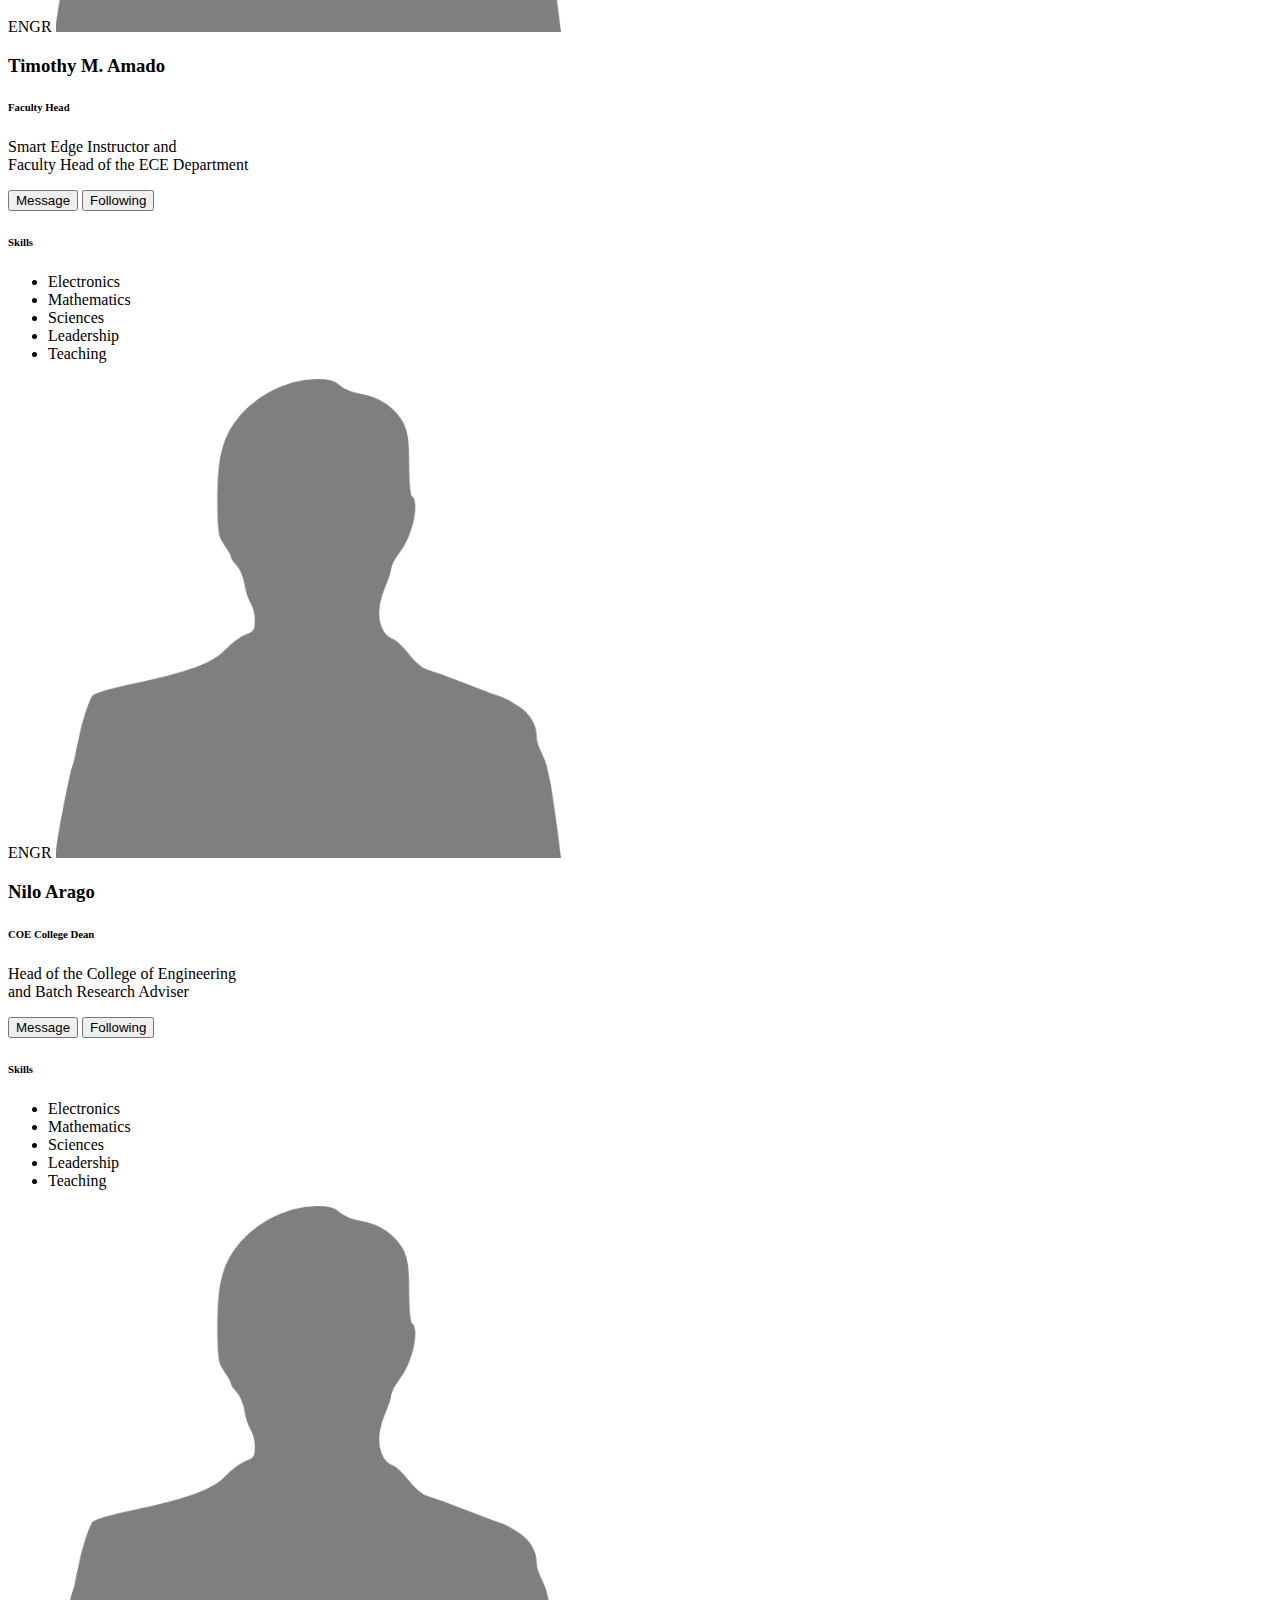
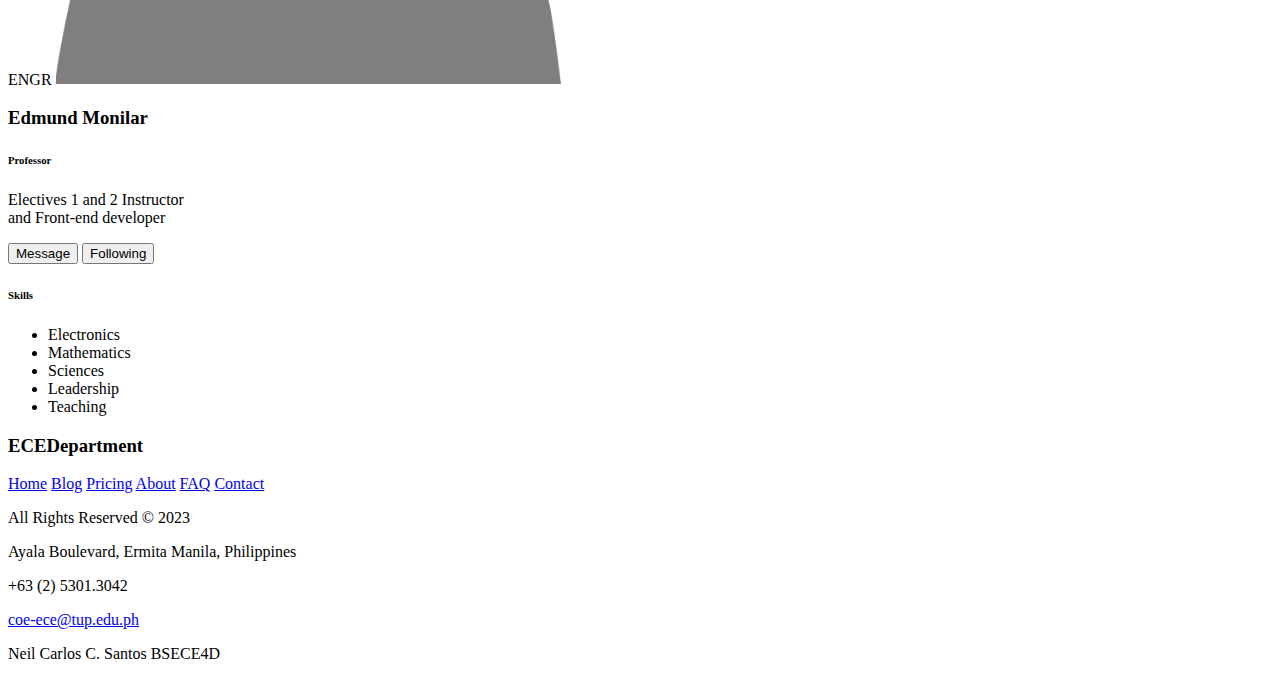
==== commit 29f58f8f: "minor v3 changes" ====
--- a/HTML Only/about.html
+++ b/HTML Only/about.html
@@ -151,26 +151,26 @@
 
     <div class="slider">
       <div class="card-container">
-        <span class="pro">ENGR</span>
-        <img class="round" src="/assets/avatar.png" alt="user" width="40%" />
-        <h3 class="name">Timothy M. Amado</h3>
-        <h6>Faculty Head</h6>
-        <p>
-          Smart Edge Instructor and <br />
-          Faculty Head of the ECE Department
-        </p>
-        <div class="buttons">
-          <button class="primary">Message</button>
-          <button class="primary ghost">Following</button>
-        </div>
-        <div class="skills">
-          <h6>Skills</h6>
-          <ul>
-            <li>Electronics</li>
-            <li>Mathematics</li>
-            <li>Sciences</li>
-            <li>Leadership</li>
-            <li>Teaching</li>
+        <span class="pro">Student</span>
+        <img class="round" src="/assets/avatar.png" alt="user" width="40%" />
+        <h3 class="name">Neil Carlos C. Santos</h3>
+        <h6>BSECE4D</h6>
+        <p>
+          A 4th year student <br />
+          and an aspiring engineer
+        </p>
+        <div class="buttons">
+          <button class="primary">Message</button>
+          <button class="primary ghost">Following</button>
+        </div>
+        <div class="skills">
+          <h6>Skills</h6>
+          <ul>
+            <li>Front-end Development</li>
+            <li>Mathematics</li>
+            <li>Data Science</li>
+            <li>UI/UX Design</li>
+            <li>Critical Thinking</li>
           </ul>
         </div>
       </div>
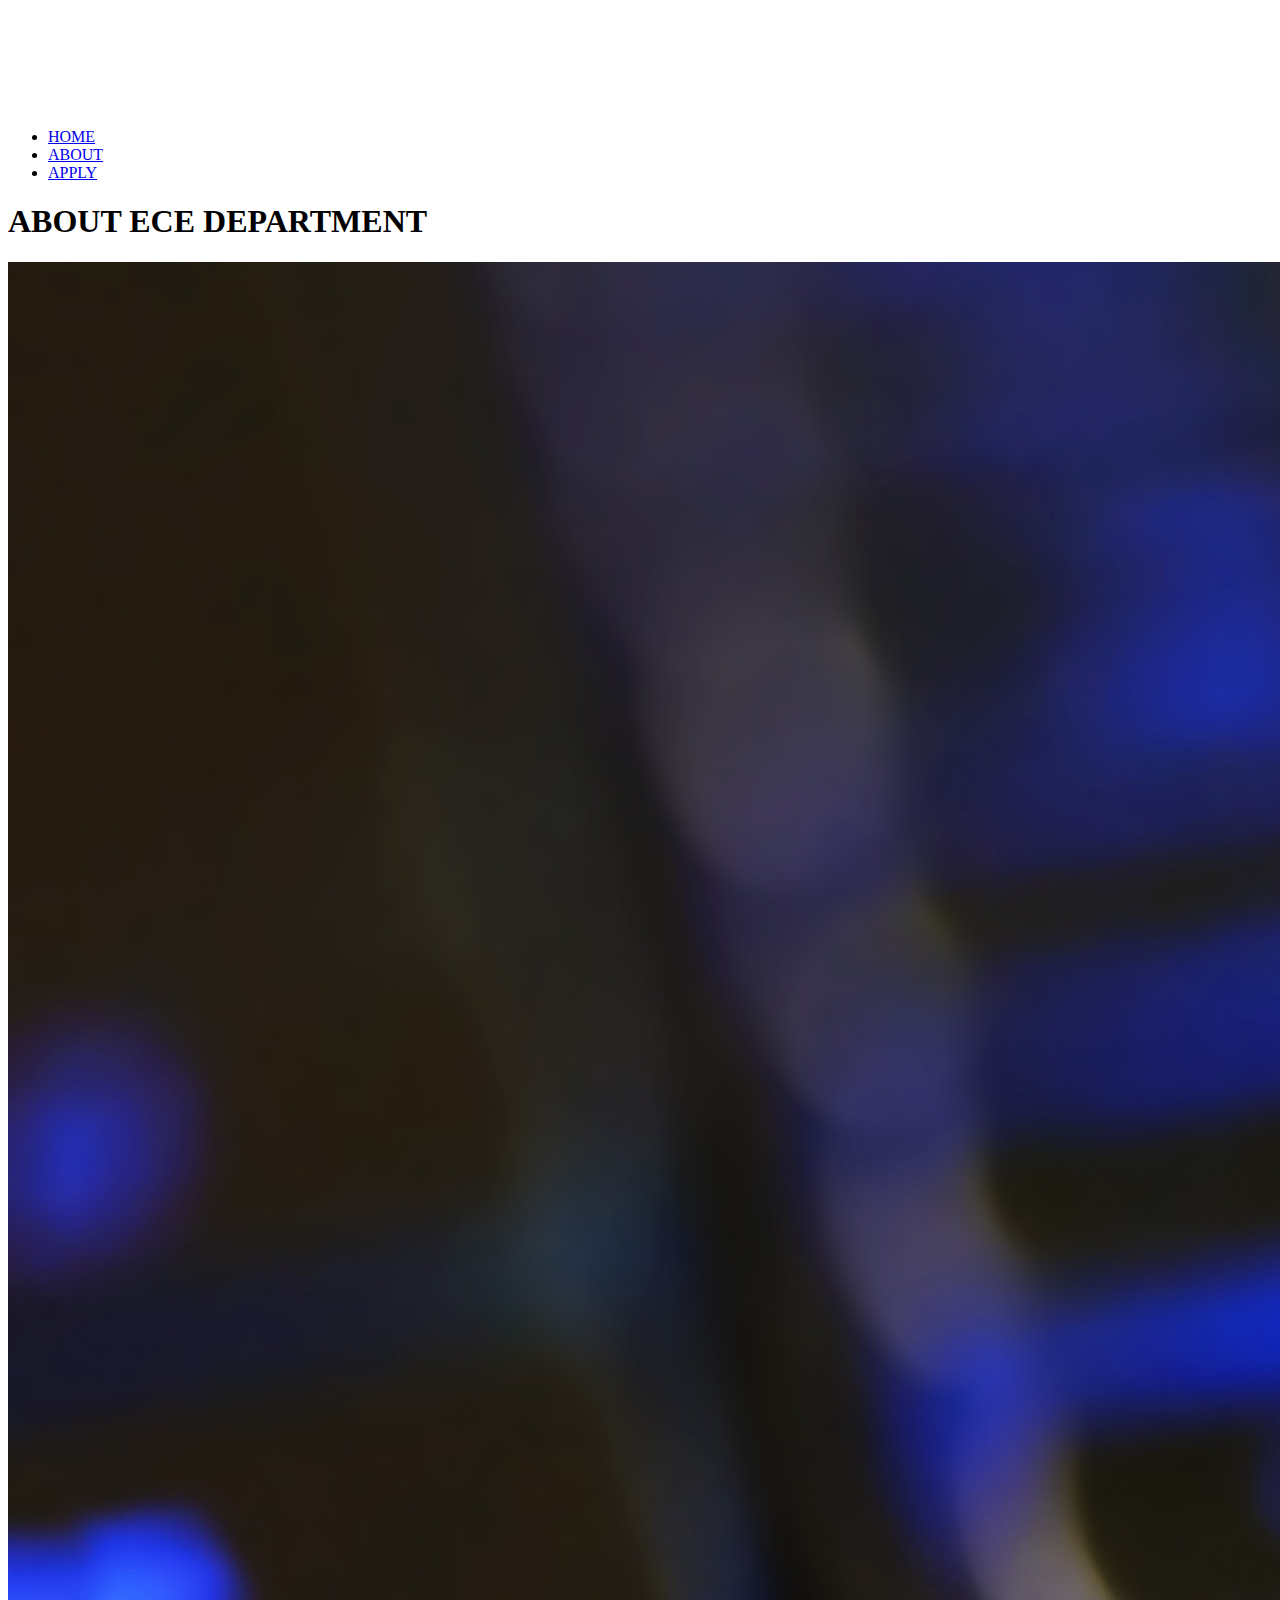
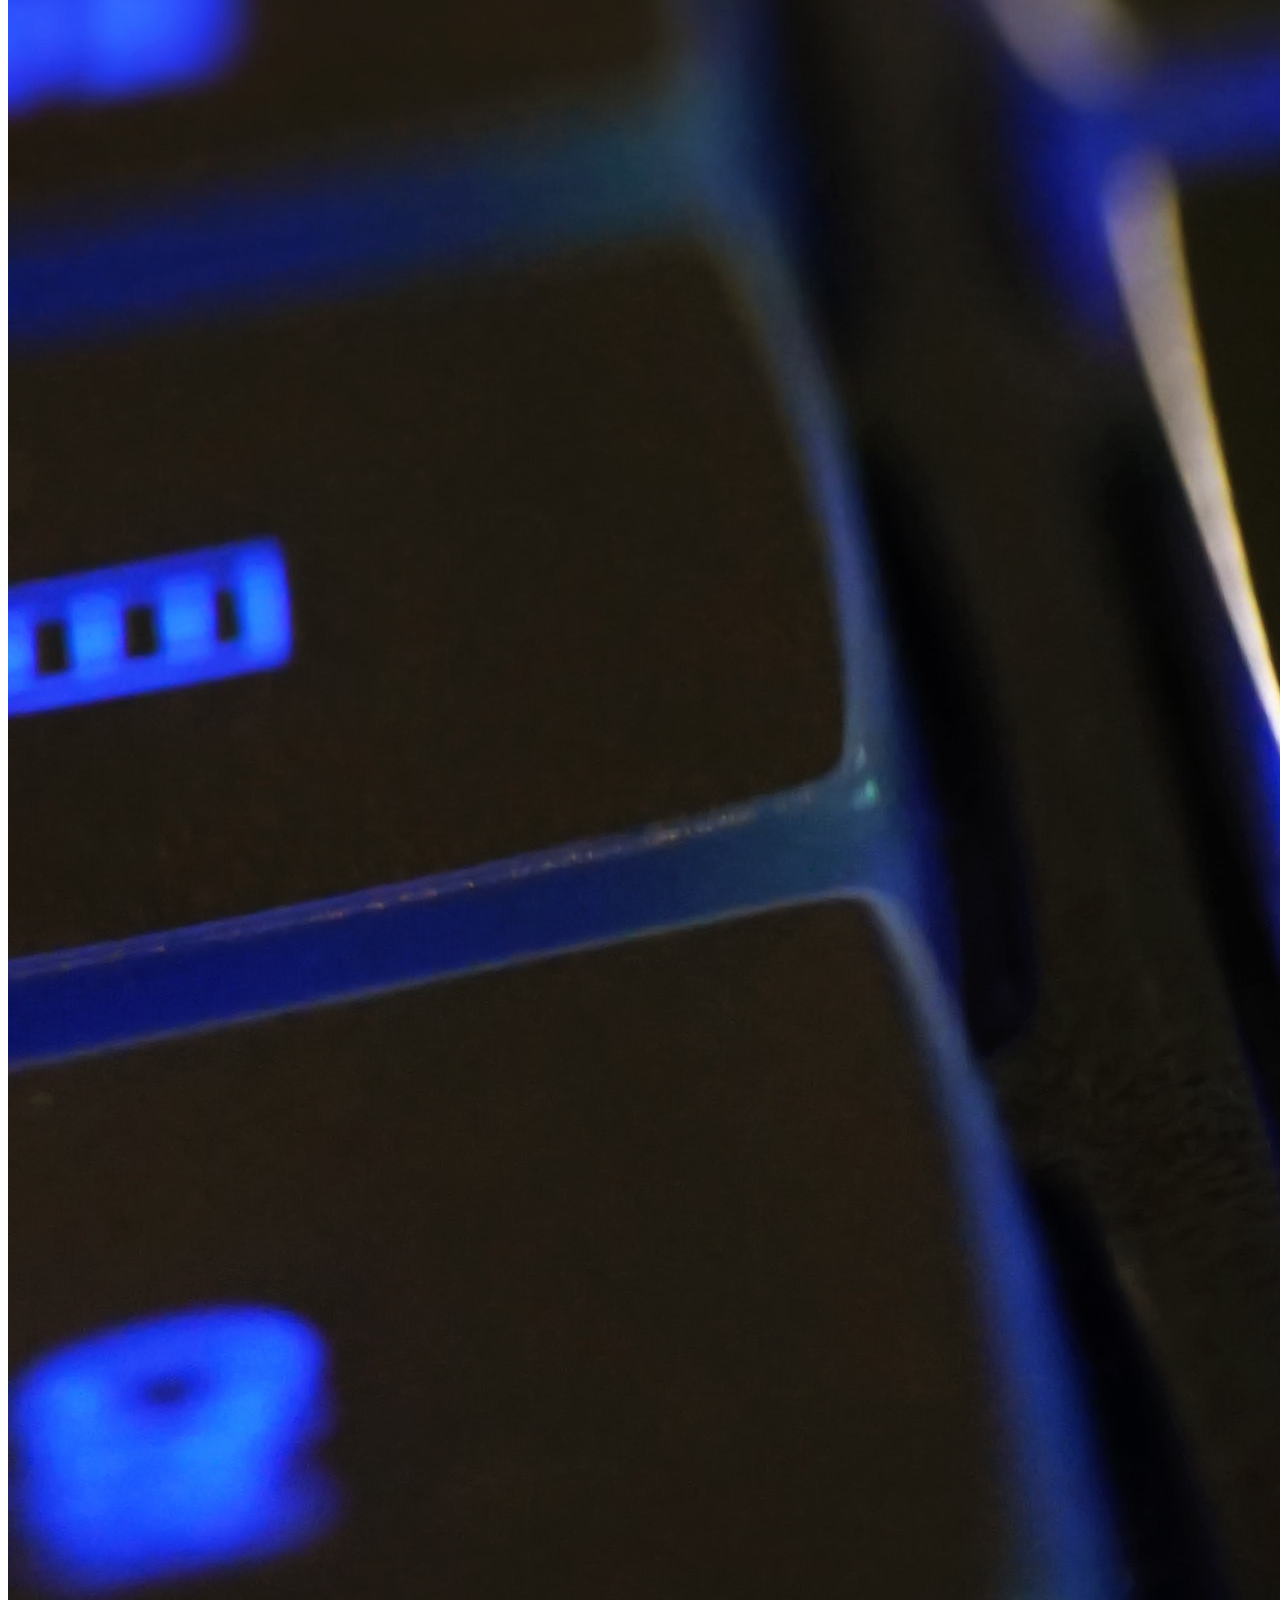
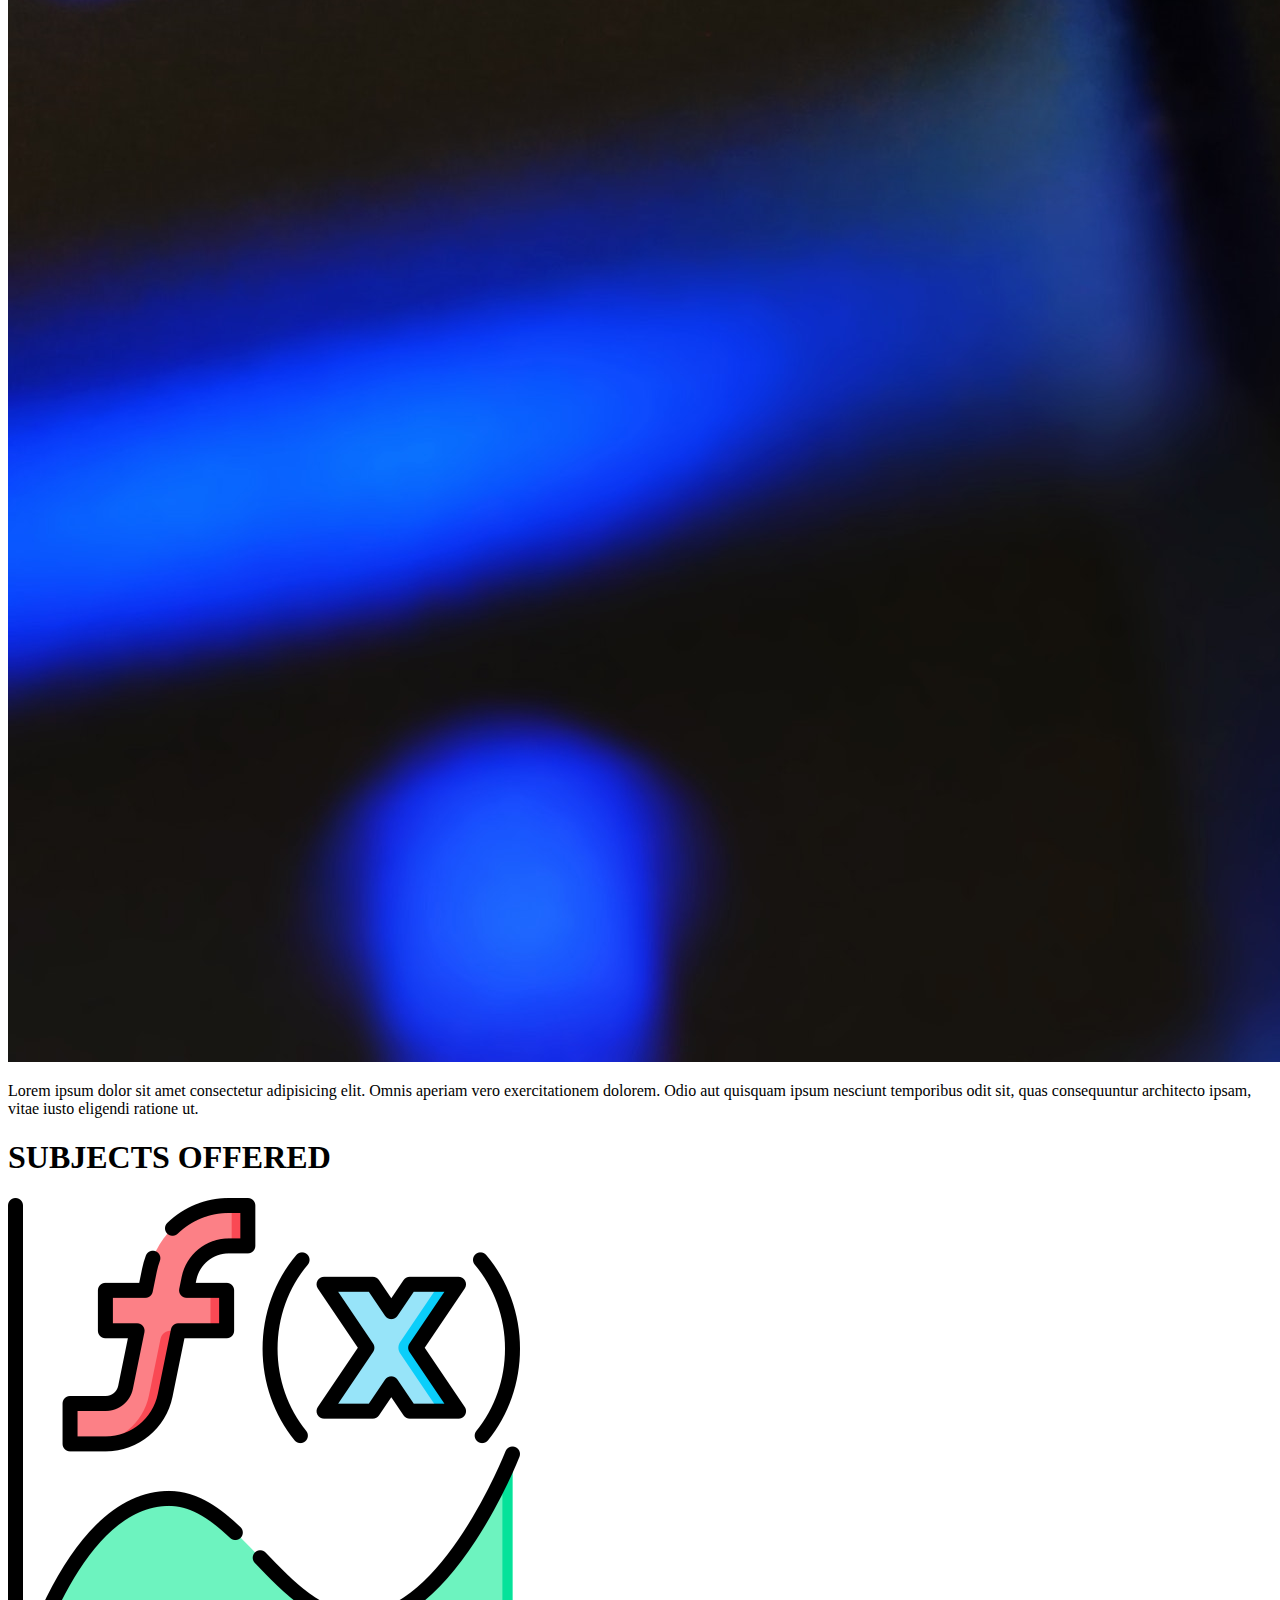
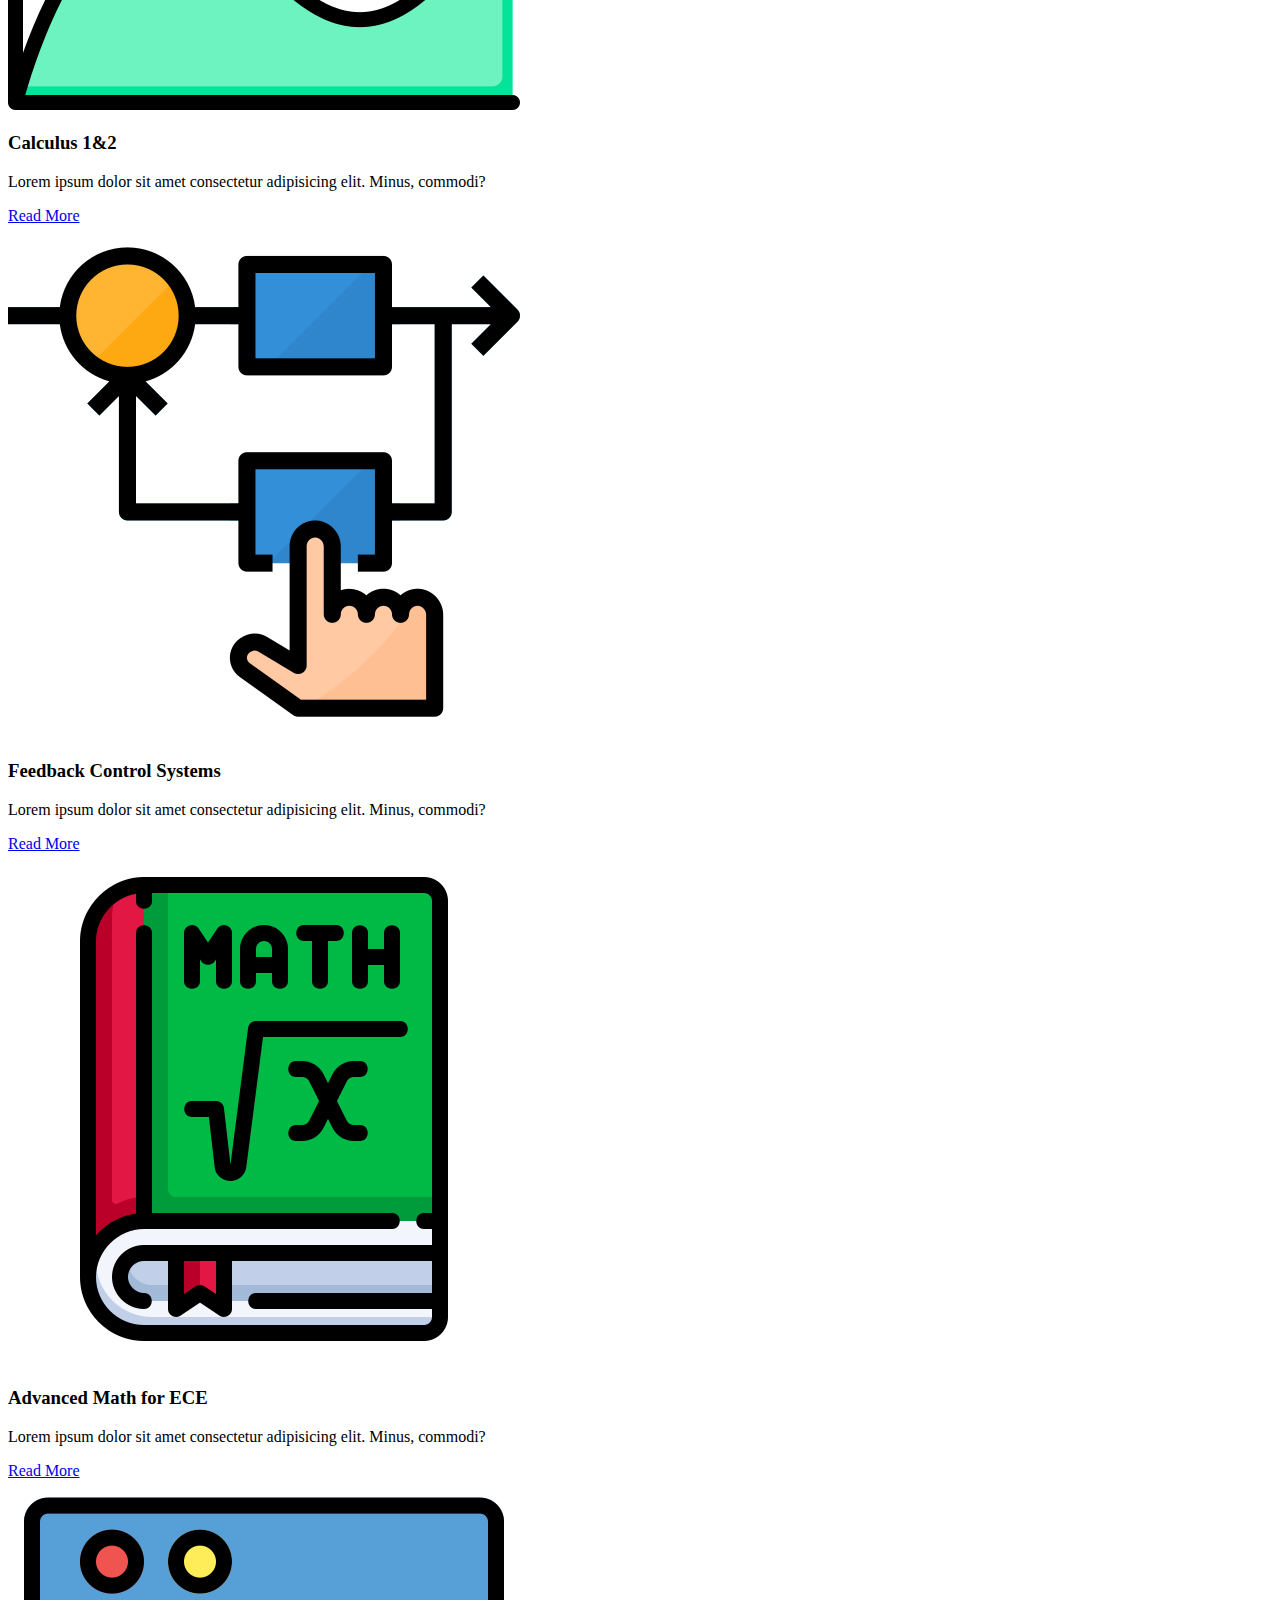
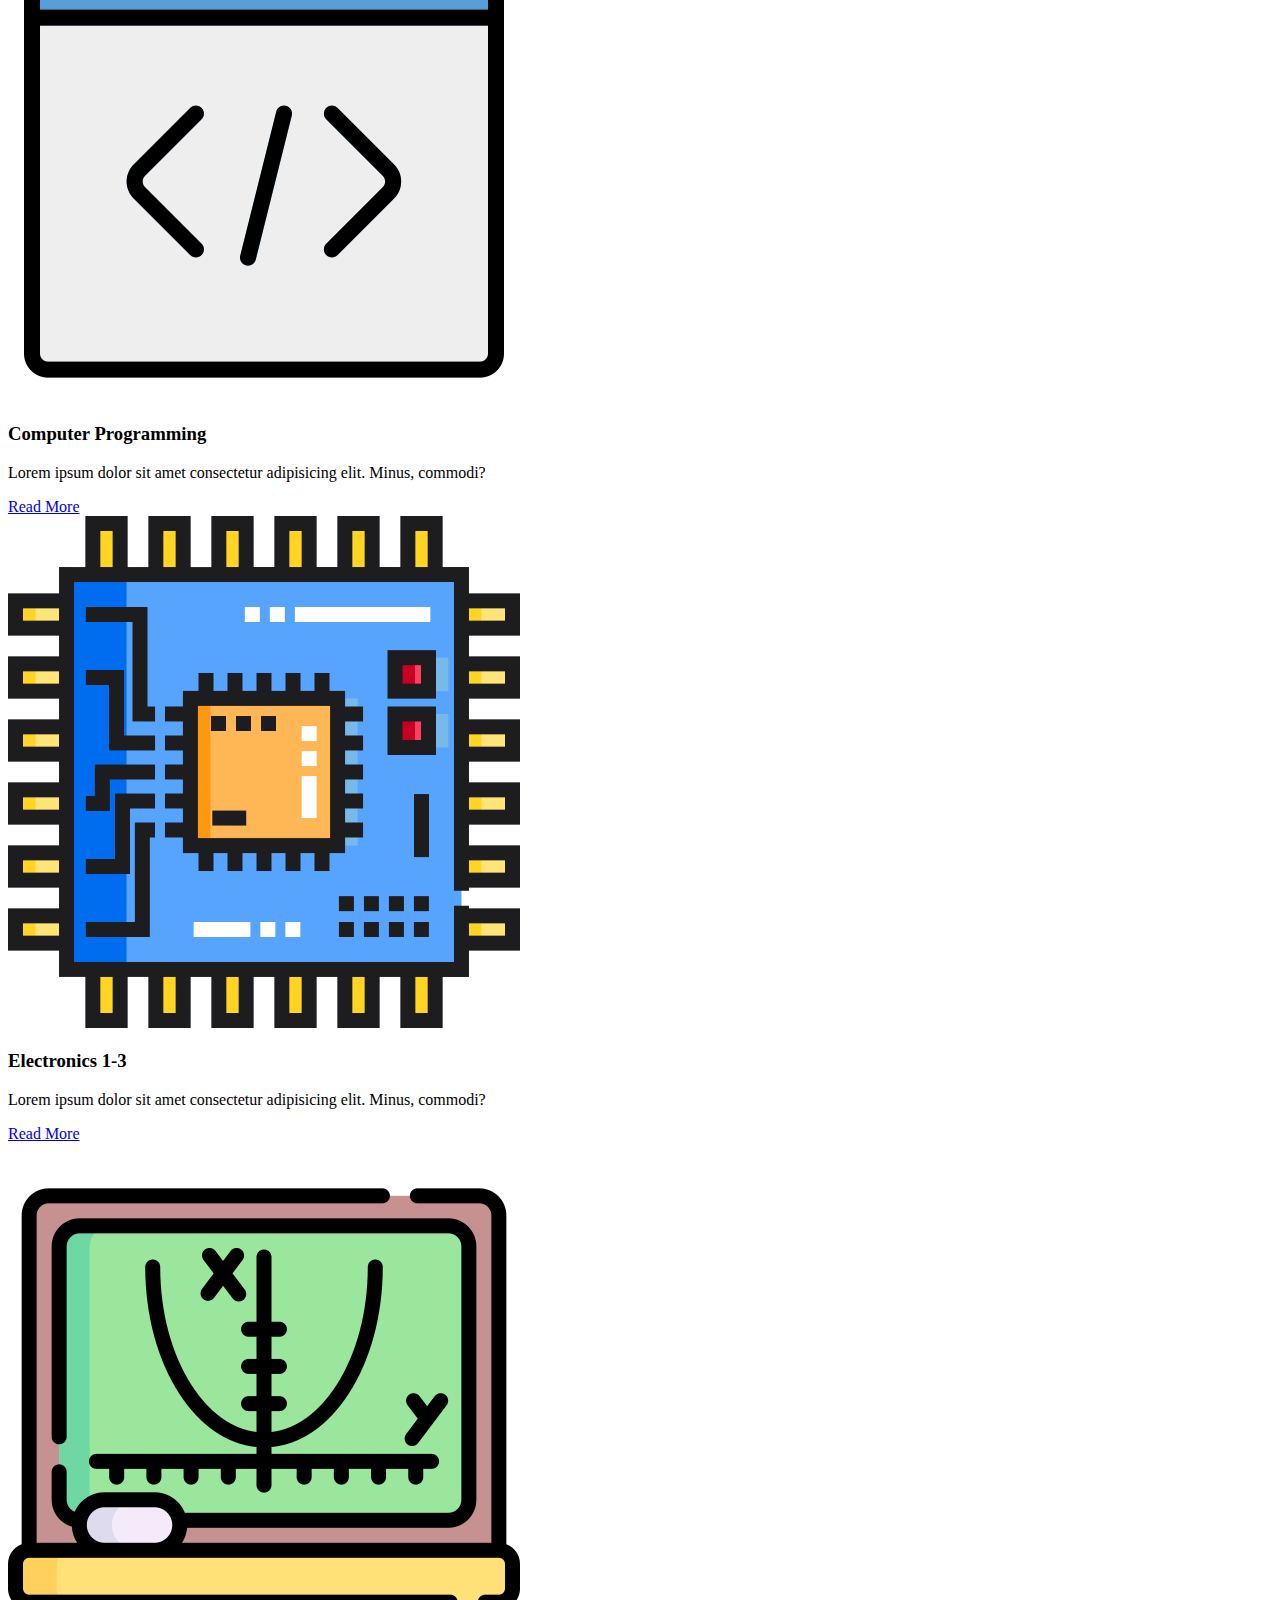
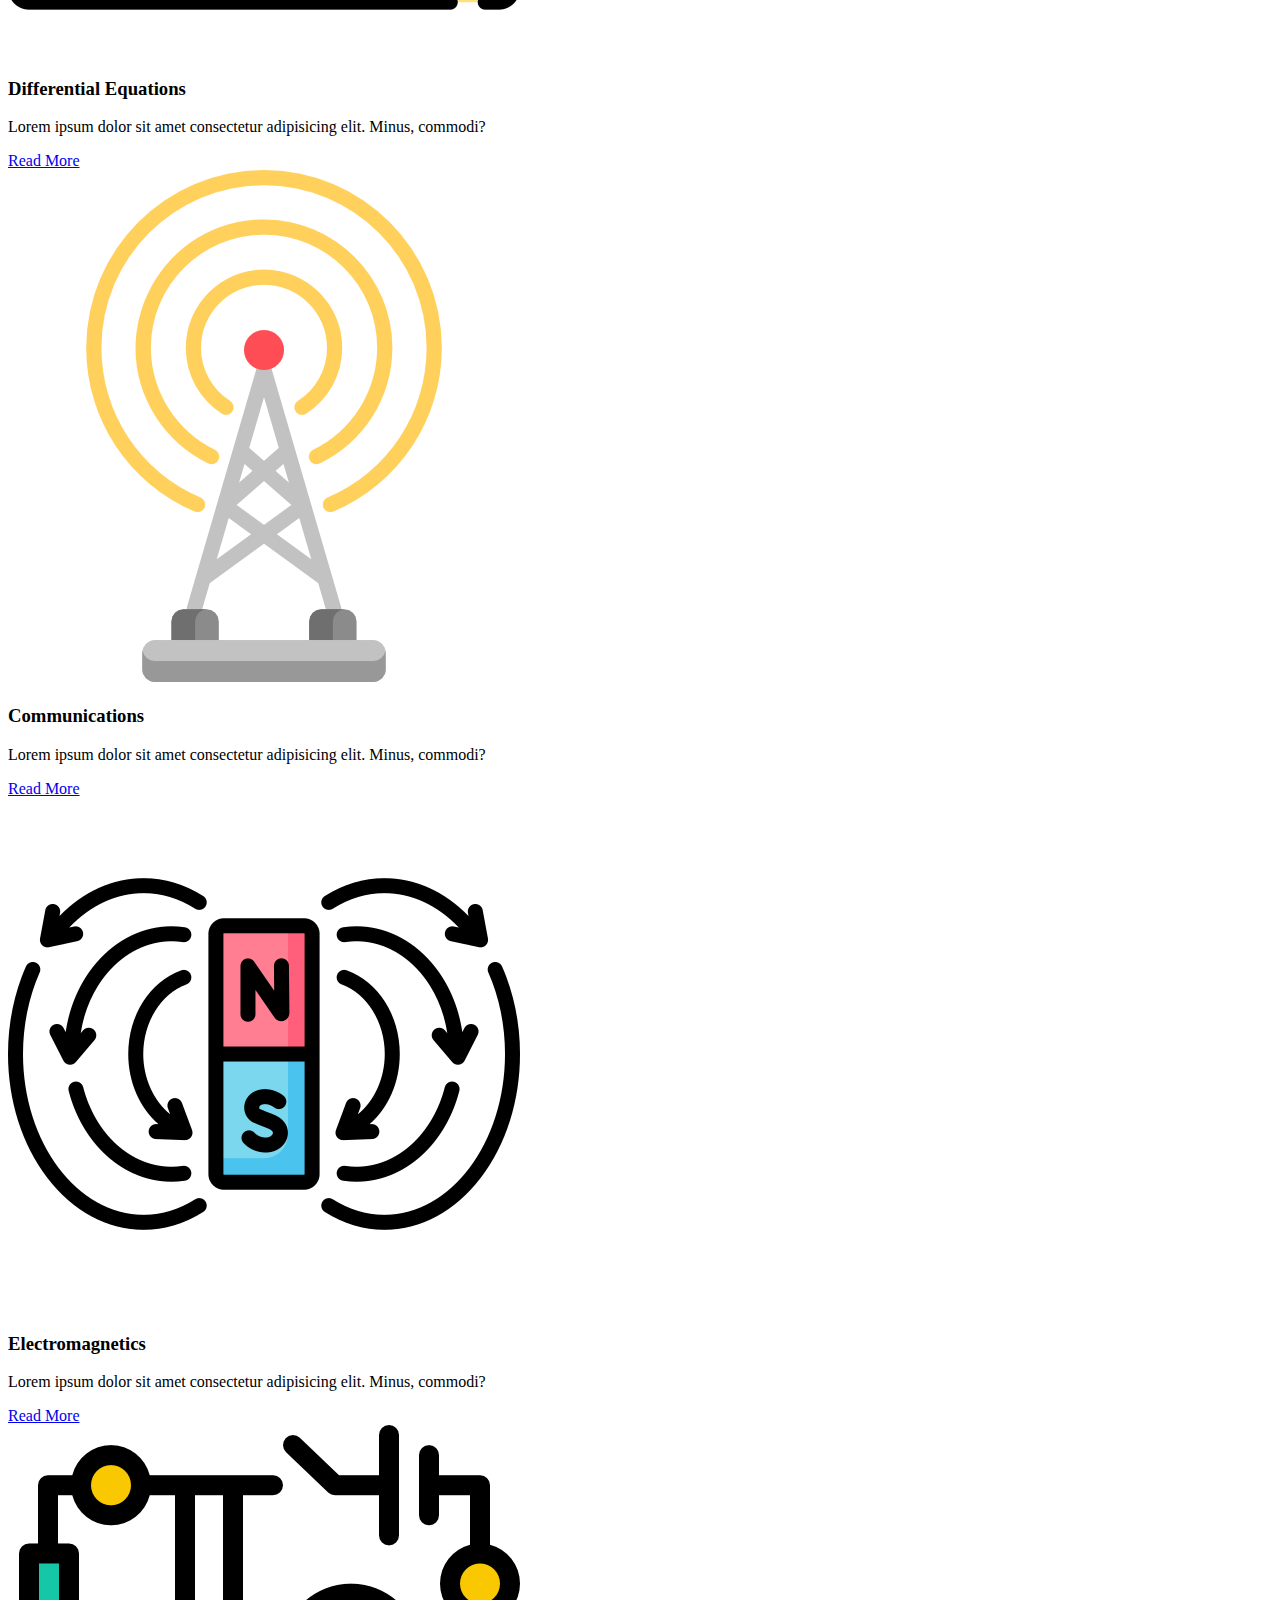
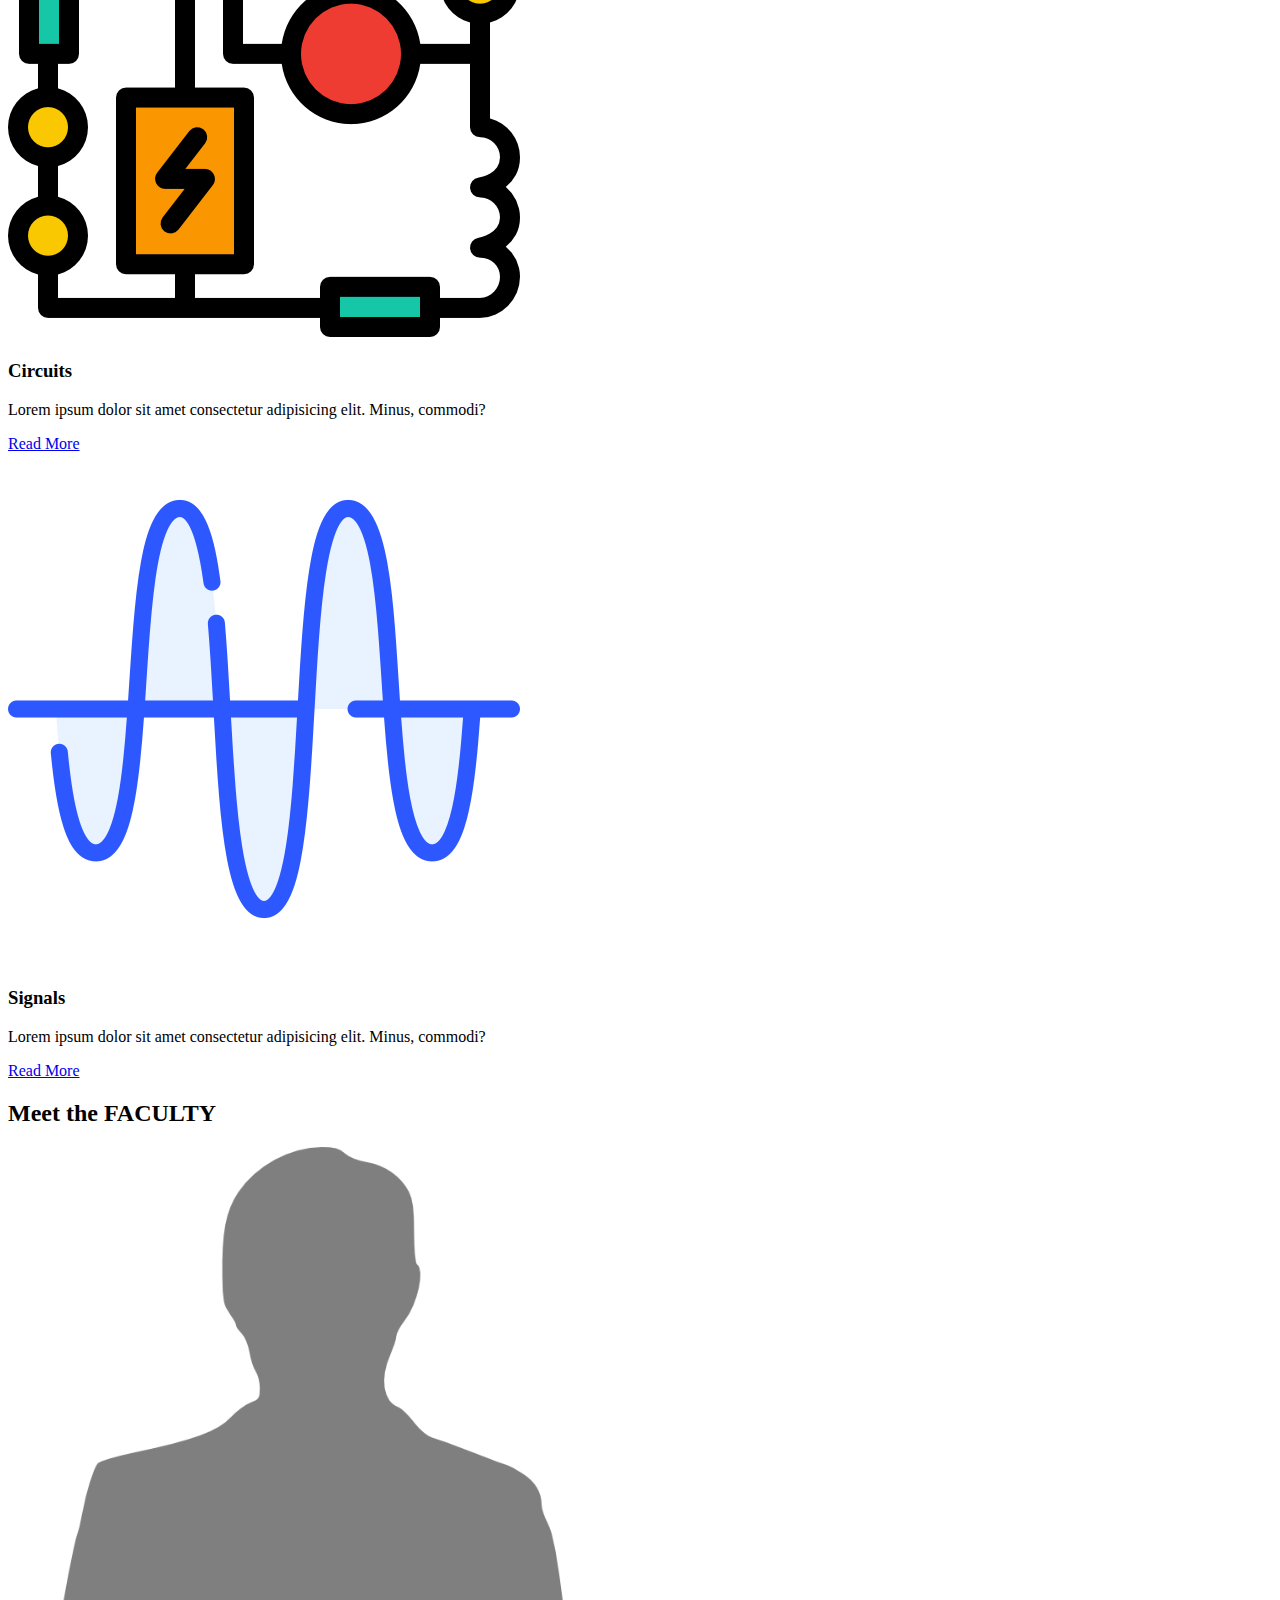
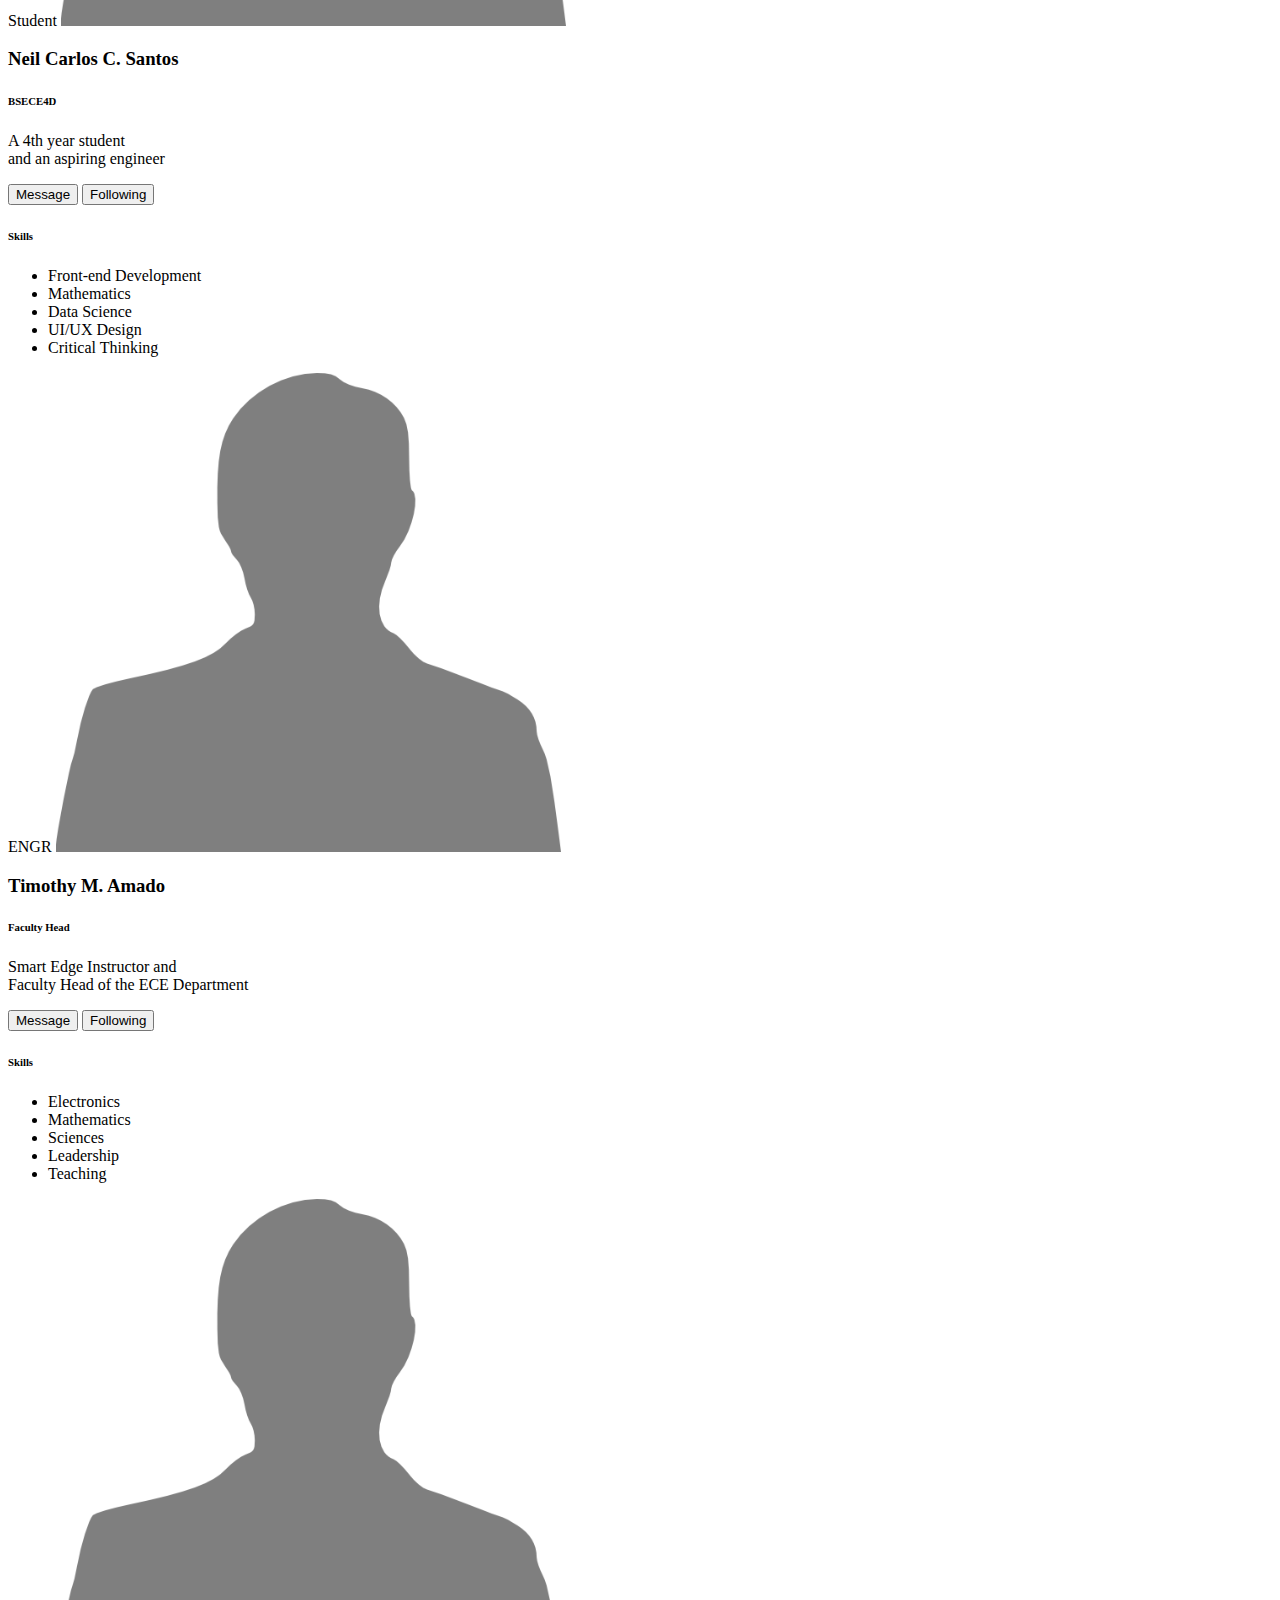
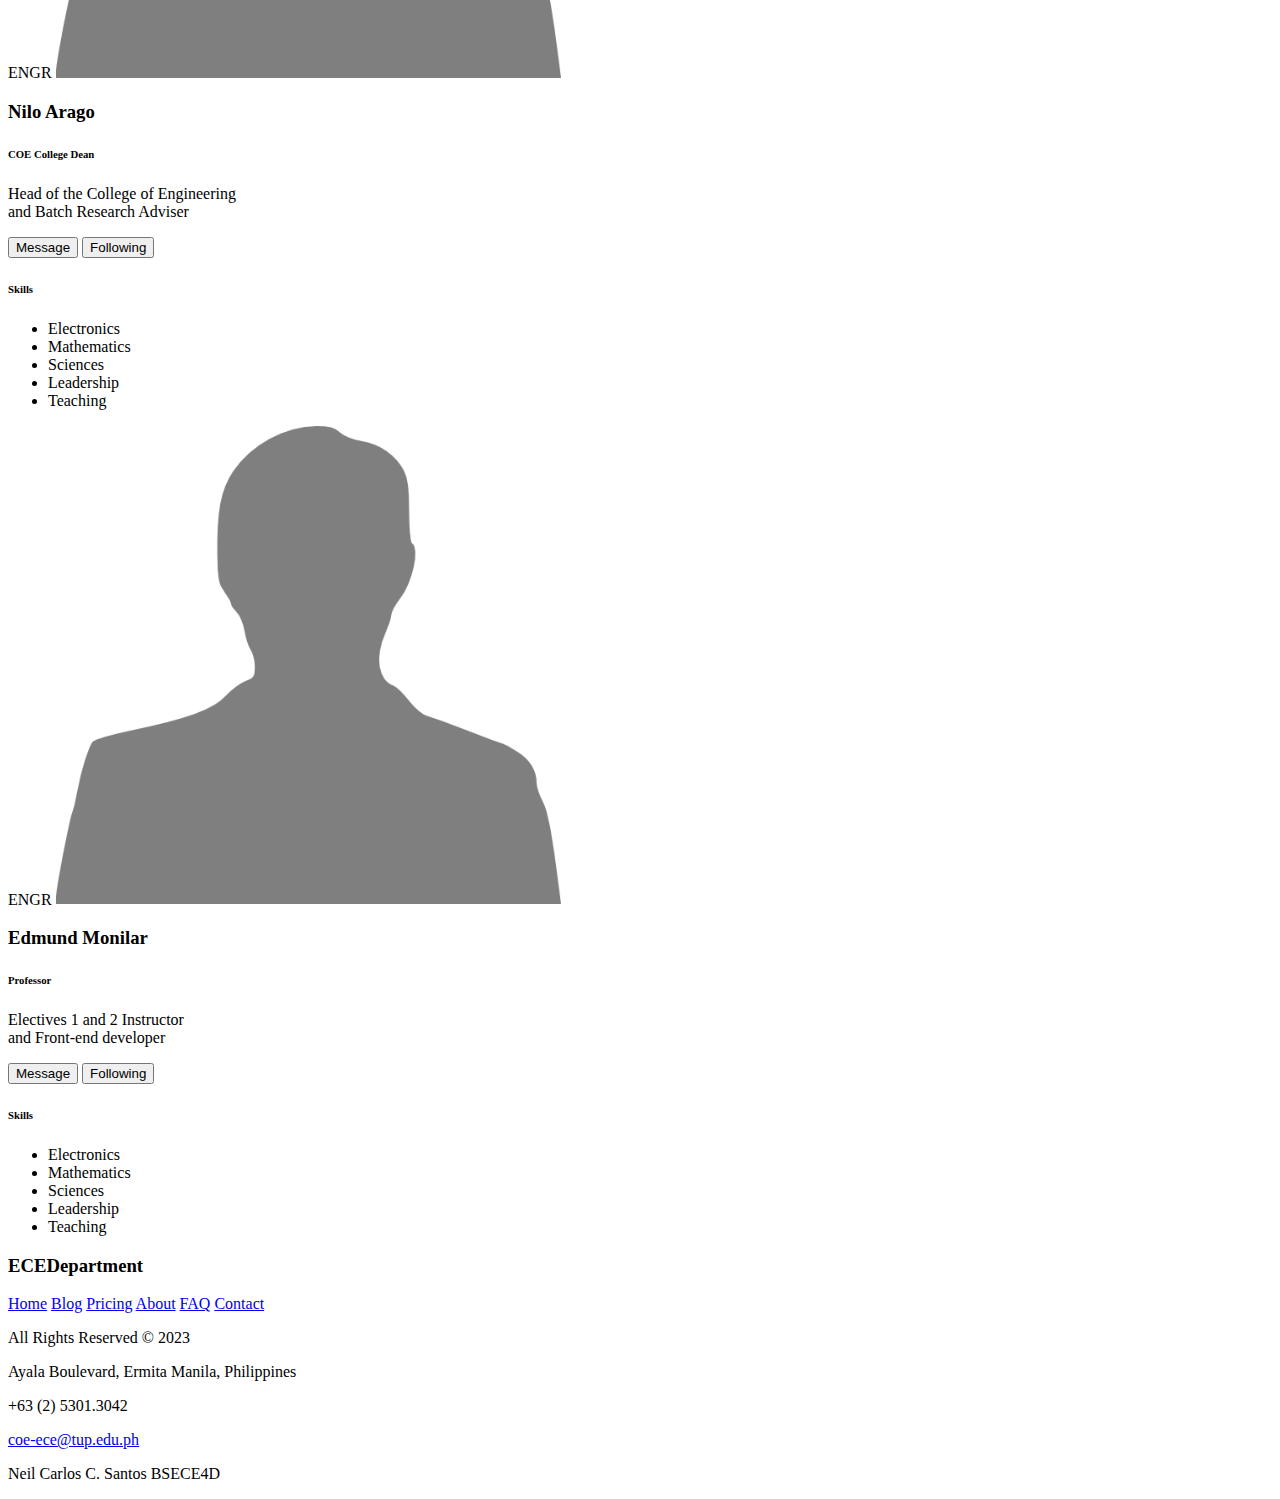
==== commit e8968d6d: "v3-html-only-changes" ====
--- a/HTML Only/about.html
+++ b/HTML Only/about.html
@@ -30,6 +30,7 @@
 
     <div class="abouthead">
       <h1>ABOUT ECE DEPARTMENT</h1>
+      <img src="/assets/p2.jpg" alt="abouthead" />
       <p class="head-p">
         Lorem ipsum dolor sit amet consectetur adipisicing elit. Omnis aperiam
         vero exercitationem dolorem. Odio aut quisquam ipsum nesciunt temporibus
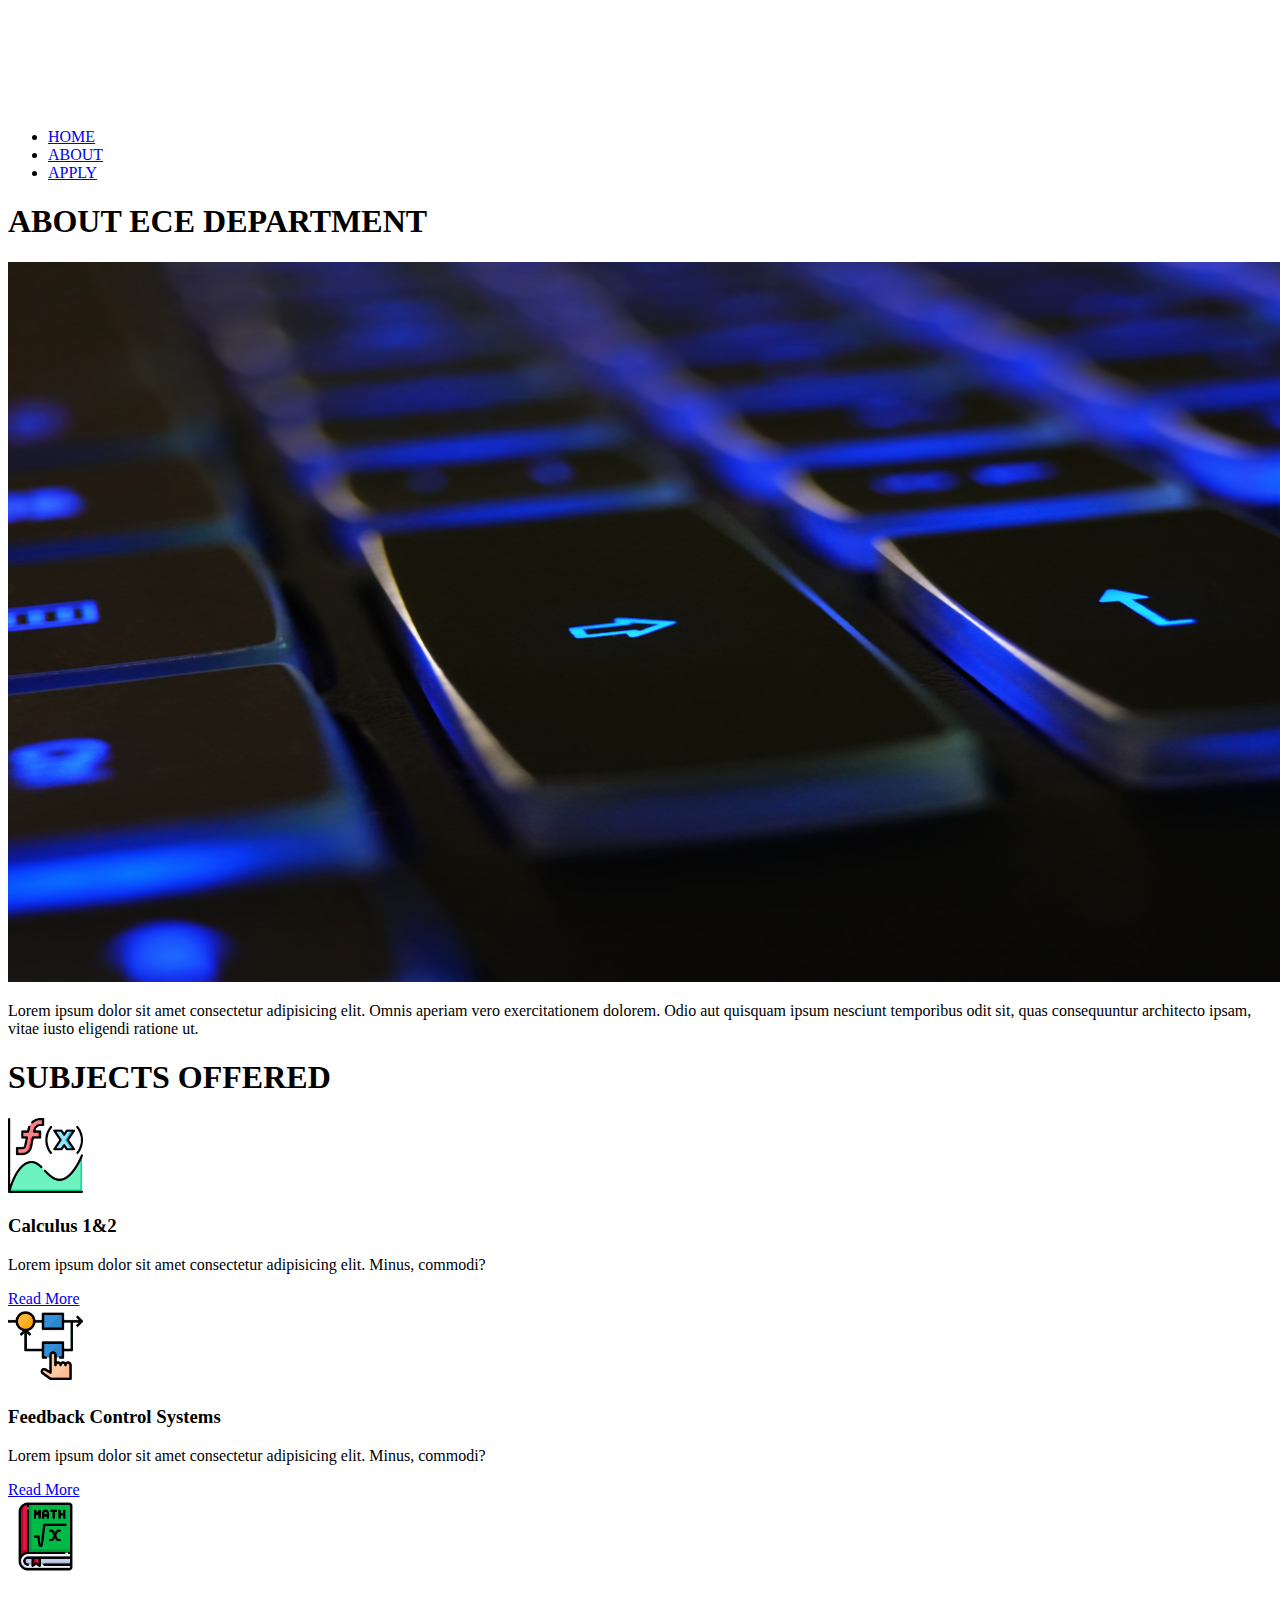
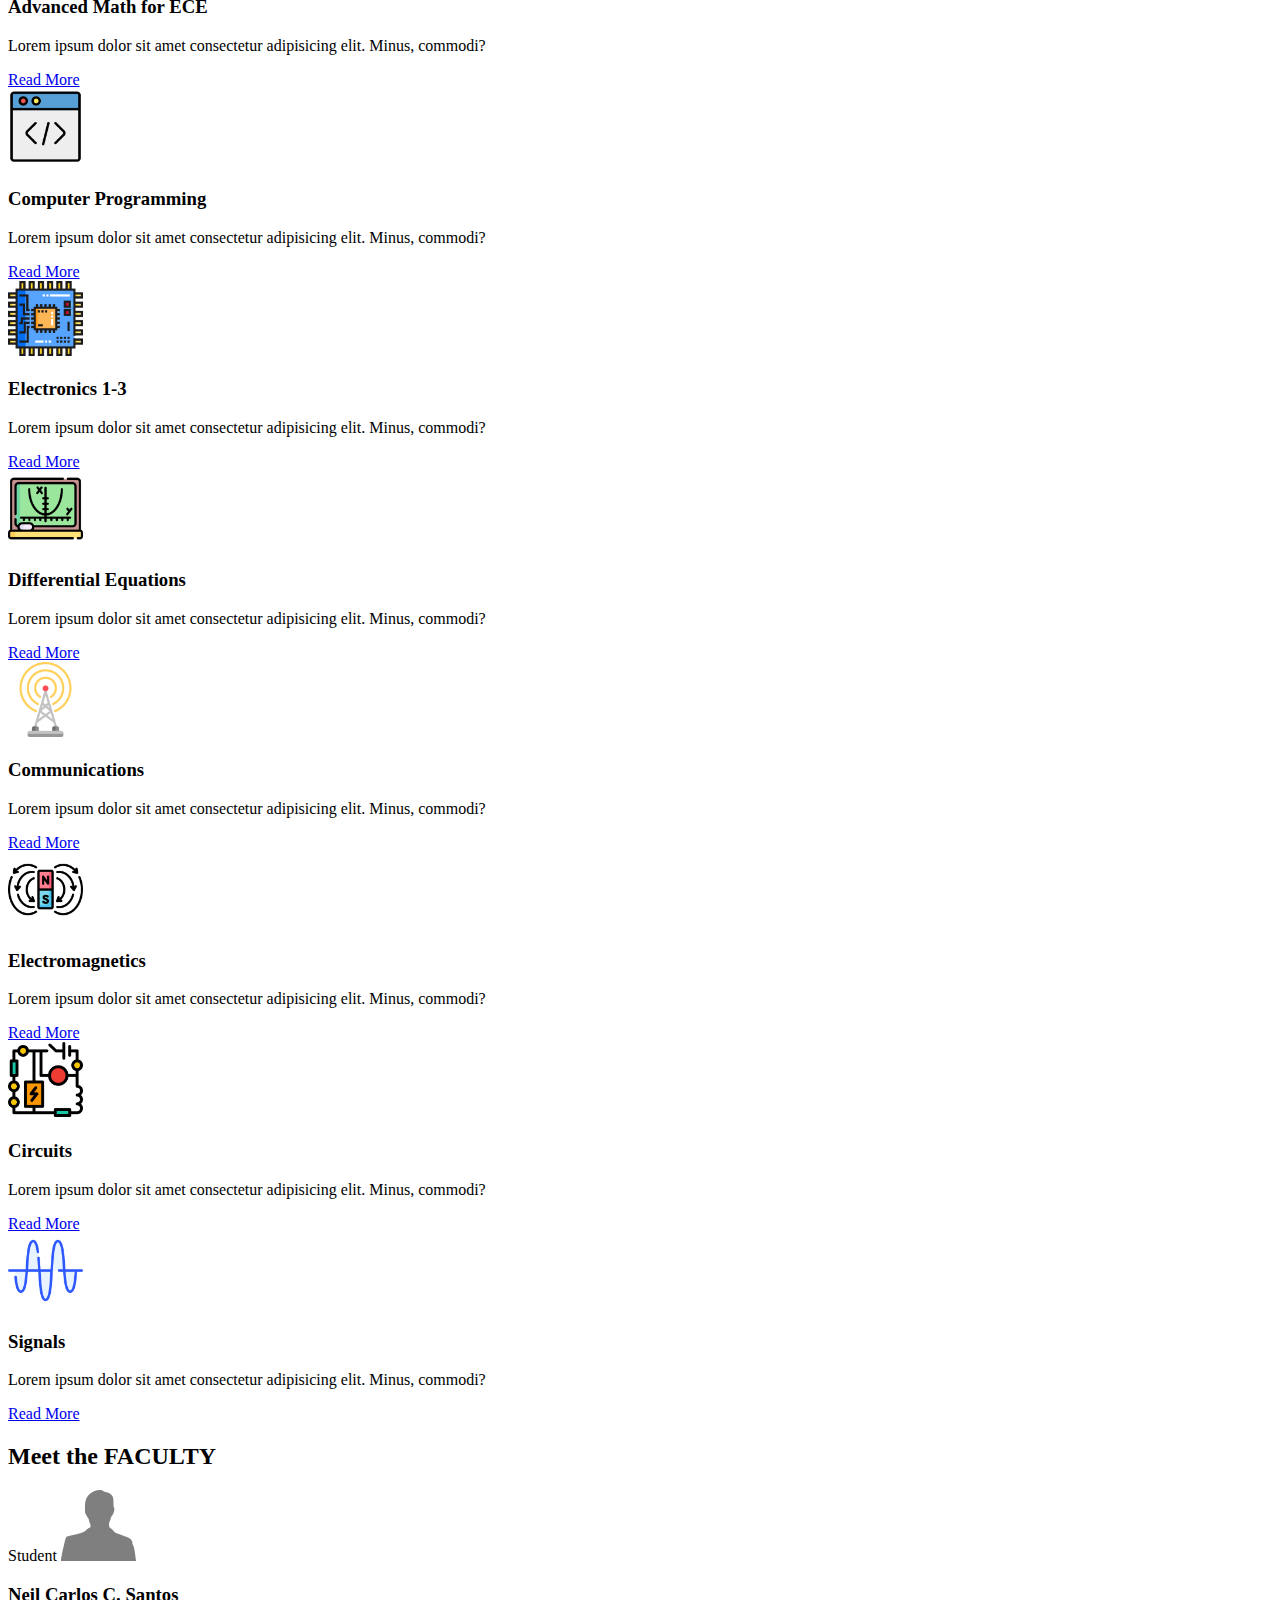
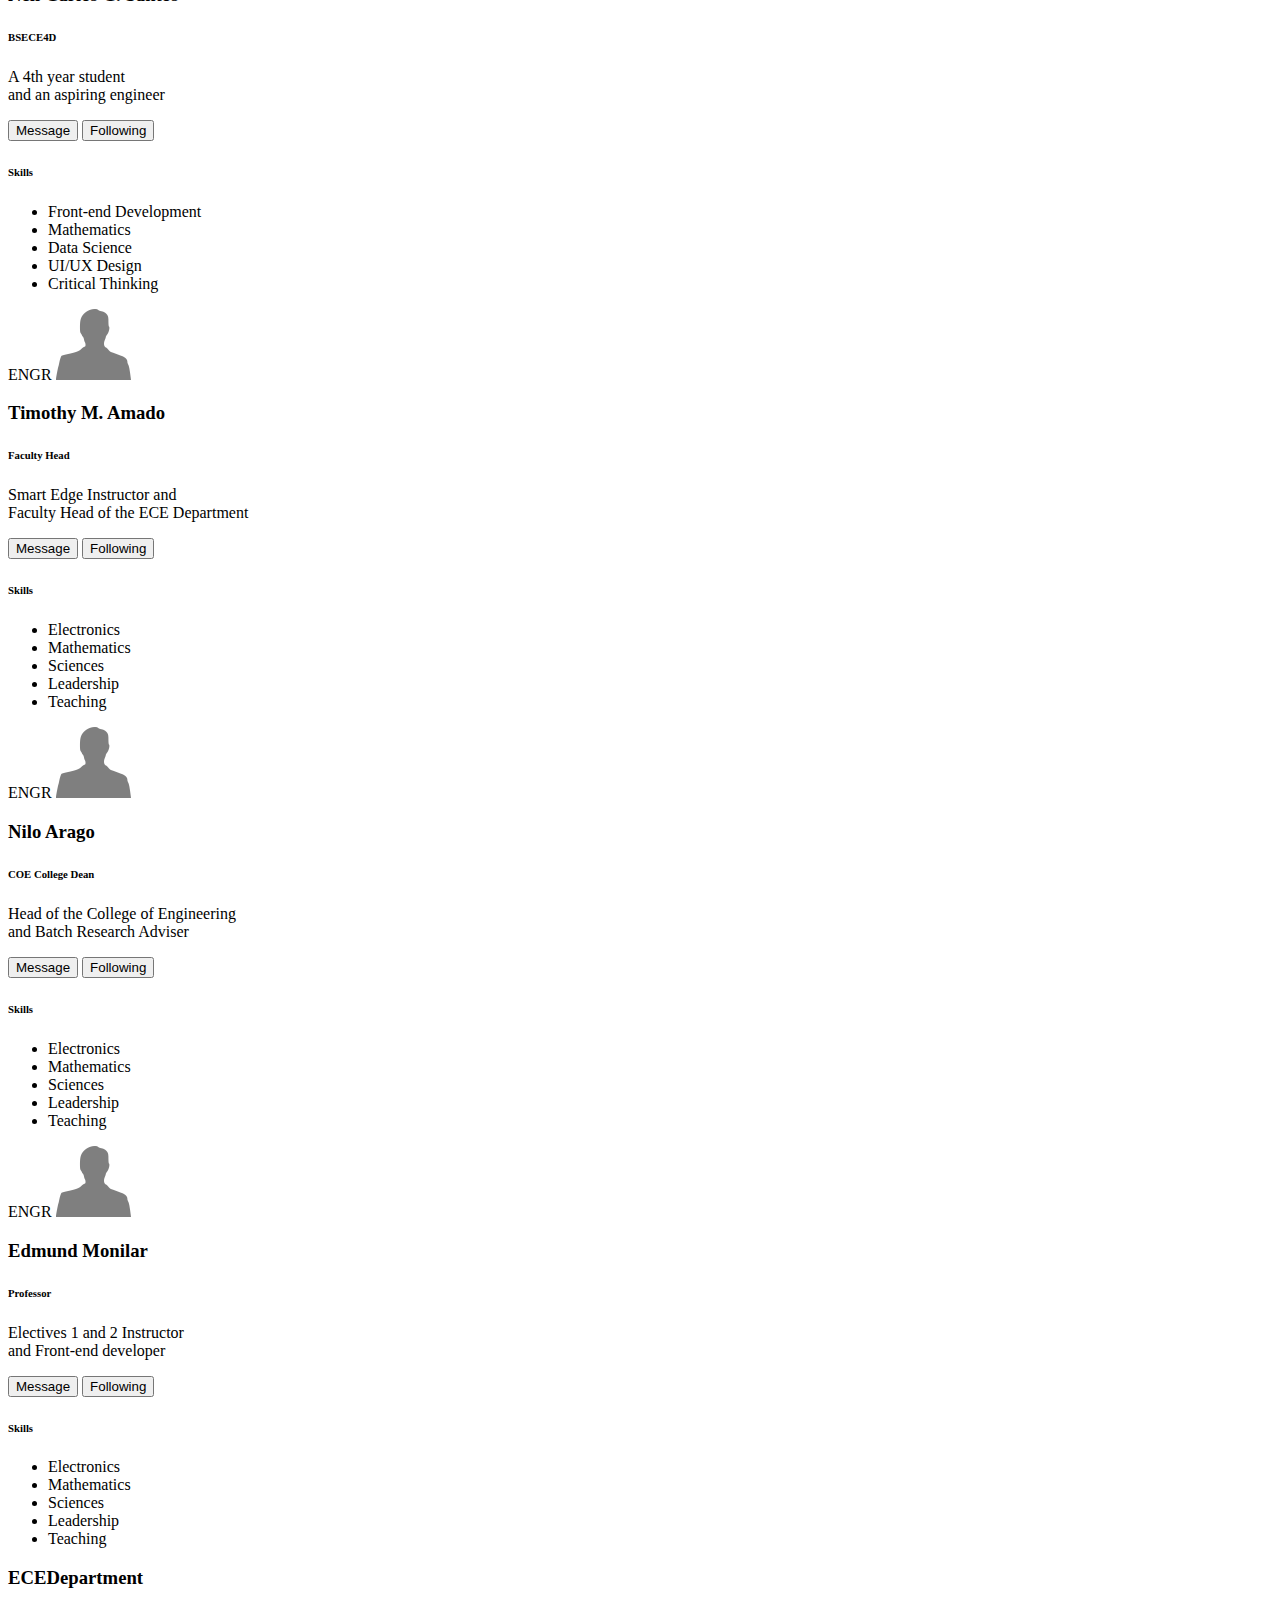
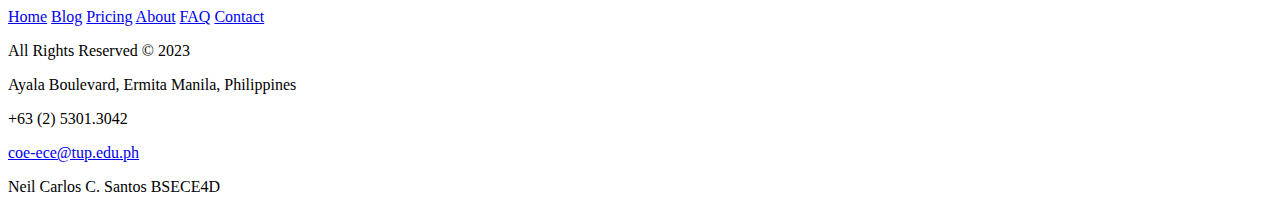
==== commit 74a66b02: "html-changes-v3.0.3" ====
--- a/HTML Only/about.html
+++ b/HTML Only/about.html
@@ -30,7 +30,7 @@
 
     <div class="abouthead">
       <h1>ABOUT ECE DEPARTMENT</h1>
-      <img src="/assets/p2.jpg" alt="abouthead" />
+      <img src="/assets/p2.jpg" alt="abouthead" width="1920" height="720" />
       <p class="head-p">
         Lorem ipsum dolor sit amet consectetur adipisicing elit. Omnis aperiam
         vero exercitationem dolorem. Odio aut quisquam ipsum nesciunt temporibus
@@ -45,7 +45,7 @@
 
         <div class="box-container">
           <div class="box2">
-            <img src="/assets/calc.png" alt="" />
+            <img src="/assets/calc.png" alt="" width="75" />
             <h3>Calculus 1&2</h3>
             <p>
               Lorem ipsum dolor sit amet consectetur adipisicing elit. Minus,
@@ -55,7 +55,7 @@
           </div>
 
           <div class="box2">
-            <img src="/assets/feedback.png" alt="" />
+            <img src="/assets/feedback.png" alt="" width="75" />
             <h3>Feedback Control Systems</h3>
             <p>
               Lorem ipsum dolor sit amet consectetur adipisicing elit. Minus,
@@ -65,7 +65,7 @@
           </div>
 
           <div class="box2">
-            <img src="/assets/admath.png" alt="" />
+            <img src="/assets/admath.png" alt="" width="75" />
             <h3>Advanced Math for ECE</h3>
             <p>
               Lorem ipsum dolor sit amet consectetur adipisicing elit. Minus,
@@ -75,7 +75,7 @@
           </div>
 
           <div class="box2">
-            <img src="/assets/prog.png" alt="" />
+            <img src="/assets/prog.png" alt="" width="75" />
             <h3>Computer Programming</h3>
             <p>
               Lorem ipsum dolor sit amet consectetur adipisicing elit. Minus,
@@ -85,7 +85,7 @@
           </div>
 
           <div class="box2">
-            <img src="/assets/cpu.png" alt="" />
+            <img src="/assets/cpu.png" alt="" width="75" />
             <h3>Electronics 1-3</h3>
             <p>
               Lorem ipsum dolor sit amet consectetur adipisicing elit. Minus,
@@ -95,7 +95,7 @@
           </div>
 
           <div class="box2">
-            <img src="/assets/diff.png" alt="" />
+            <img src="/assets/diff.png" alt="" width="75" />
             <h3>Differential Equations</h3>
             <p>
               Lorem ipsum dolor sit amet consectetur adipisicing elit. Minus,
@@ -105,7 +105,7 @@
           </div>
 
           <div class="box2">
-            <img src="/assets/comms.png" alt="" />
+            <img src="/assets/comms.png" alt="" width="75" />
             <h3>Communications</h3>
             <p>
               Lorem ipsum dolor sit amet consectetur adipisicing elit. Minus,
@@ -115,7 +115,7 @@
           </div>
 
           <div class="box2">
-            <img src="/assets/emags.png" alt="" />
+            <img src="/assets/emags.png" alt="" width="75" />
             <h3>Electromagnetics</h3>
             <p>
               Lorem ipsum dolor sit amet consectetur adipisicing elit. Minus,
@@ -125,7 +125,7 @@
           </div>
 
           <div class="box2">
-            <img src="/assets/circ.png" alt="" />
+            <img src="/assets/circ.png" alt="" width="75" />
             <h3>Circuits</h3>
             <p>
               Lorem ipsum dolor sit amet consectetur adipisicing elit. Minus,
@@ -134,7 +134,7 @@
             <a href="#" class="btn">Read More</a>
           </div>
           <div class="box2">
-            <img src="/assets/signals.png" alt="" />
+            <img src="/assets/signals.png" alt="" width="75" />
             <h3>Signals</h3>
             <p>
               Lorem ipsum dolor sit amet consectetur adipisicing elit. Minus,
@@ -153,7 +153,7 @@
     <div class="slider">
       <div class="card-container">
         <span class="pro">Student</span>
-        <img class="round" src="/assets/avatar.png" alt="user" width="40%" />
+        <img class="round" src="/assets/avatar.png" alt="user" width="75" />
         <h3 class="name">Neil Carlos C. Santos</h3>
         <h6>BSECE4D</h6>
         <p>
@@ -178,7 +178,7 @@
 
       <div class="card-container">
         <span class="pro">ENGR</span>
-        <img class="round" src="/assets/avatar.png" alt="user" width="40%" />
+        <img class="round" src="/assets/avatar.png" alt="user" width="75" />
         <h3 class="name">Timothy M. Amado</h3>
         <h6>Faculty Head</h6>
         <p>
@@ -203,7 +203,7 @@
 
       <div class="card-container">
         <span class="pro">ENGR</span>
-        <img class="round" src="/assets/avatar.png" alt="user" width="40%" />
+        <img class="round" src="/assets/avatar.png" alt="user" width="75" />
         <h3 class="name">Nilo Arago</h3>
         <h6>COE College Dean</h6>
         <p>
@@ -228,7 +228,7 @@
 
       <div class="card-container">
         <span class="pro">ENGR</span>
-        <img class="round" src="/assets/avatar.png" alt="user" width="40%" />
+        <img class="round" src="/assets/avatar.png" alt="user" width="75" />
         <h3 class="name">Edmund Monilar</h3>
         <h6>Professor</h6>
         <p>
